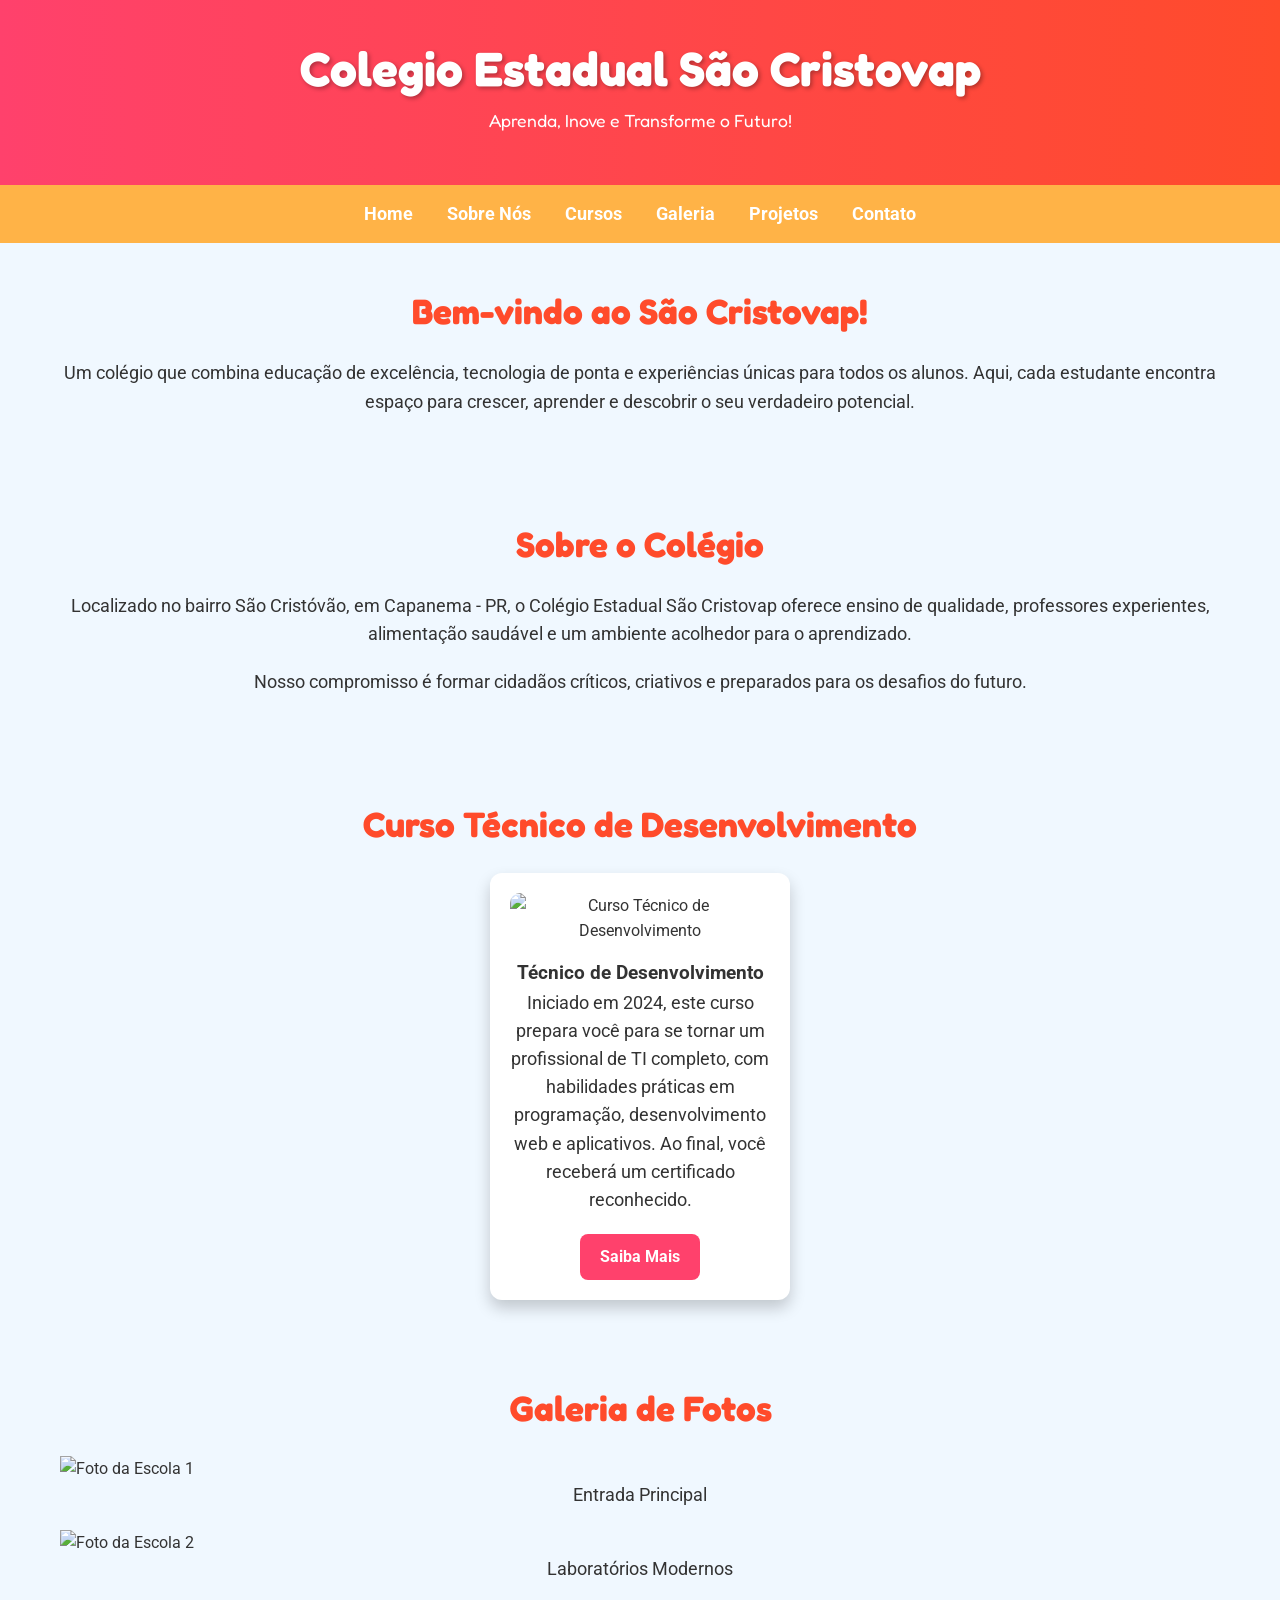
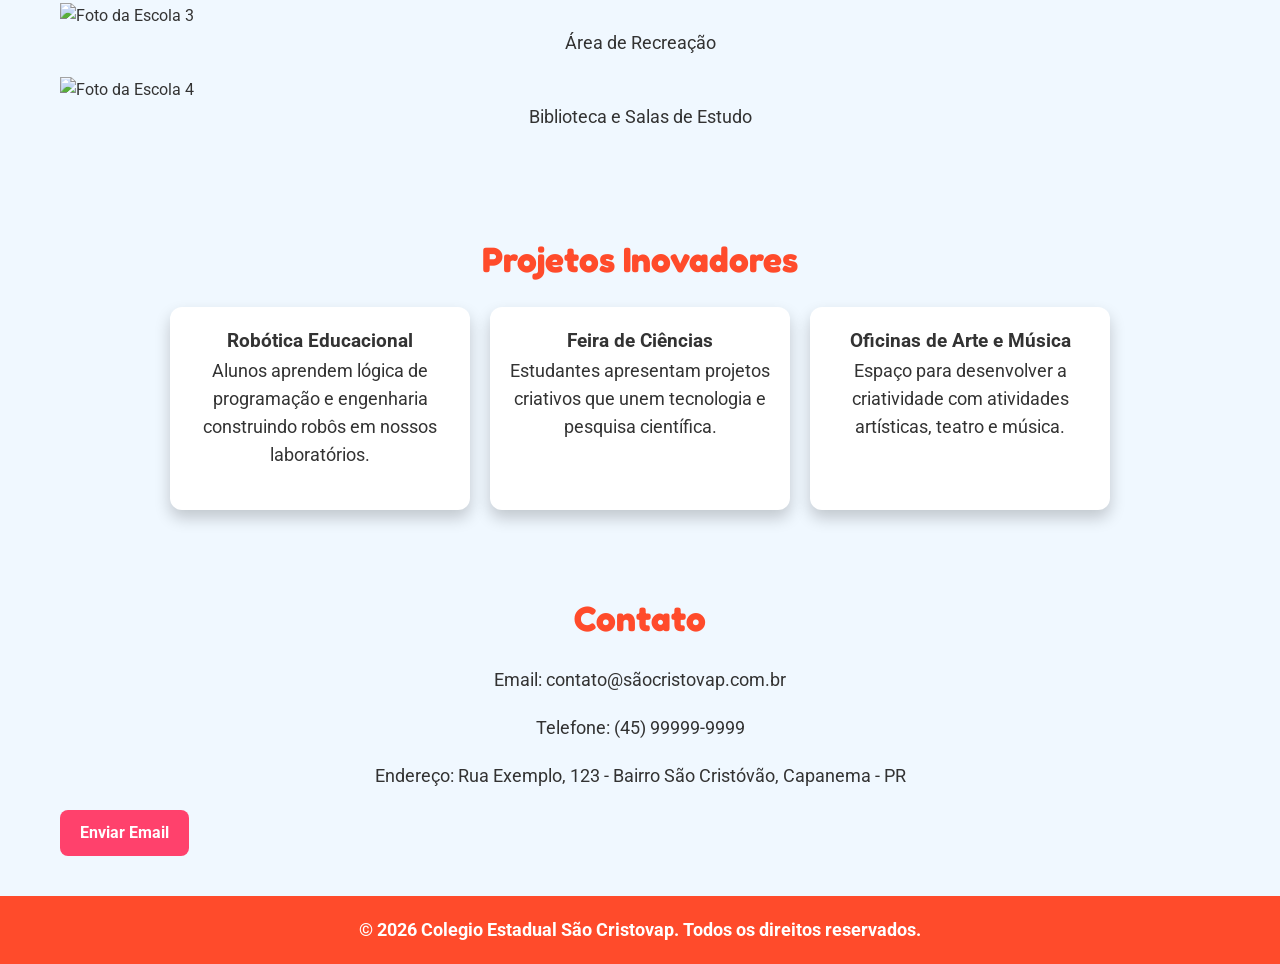
==== index.html @ 355dc410 "Update index.html" ====
<!DOCTYPE html>
<html lang="pt-br">

<head>
  <meta charset="UTF-8">
  <meta name="viewport" content="width=device-width, initial-scale=1.0">
  <title>Colegio Estadual São Cristovap</title>

  <!-- Google Fonts -->
  <link href="https://fonts.googleapis.com/css2?family=Fredoka+One&family=Roboto:wght@400;700&display=swap" rel="stylesheet">

  <!-- CSS externo -->
  <link rel="stylesheet" href="style.css">
</head>

<body>

  <!-- Header -->
  <header>
    <h1>Colegio Estadual São Cristovap</h1>
    <p class="highlight">Aprenda, Inove e Transforme o Futuro!</p>
  </header>

  <!-- Menu de Navegação -->
  <nav>
    <a href="#Home">Home</a>
    <a href="#Sobre">Sobre Nós</a>
    <a href="#Cursos">Cursos</a>
    <a href="#Galeria">Galeria</a>
    <a href="#Projetos">Projetos</a>
    <a href="#Contato">Contato</a>
  </nav>

  <!-- Home -->
  <section id="Home">
    <h2>Bem-vindo ao São Cristovap!</h2>
    <p>Um colégio que combina educação de excelência, tecnologia de ponta e experiências únicas para todos os alunos. Aqui, cada estudante encontra espaço para crescer, aprender e descobrir o seu verdadeiro potencial.</p>
  </section>

  <!-- Sobre Nós -->
  <section id="Sobre">
    <h2>Sobre o Colégio</h2>
    <p>Localizado no bairro São Cristóvão, em Capanema - PR, o Colégio Estadual São Cristovap oferece ensino de qualidade, professores experientes, alimentação saudável e um ambiente acolhedor para o aprendizado.</p>
    <p>Nosso compromisso é formar cidadãos críticos, criativos e preparados para os desafios do futuro.</p>
  </section>

  <!-- Cursos -->
  <section id="Cursos">
    <h2>Curso Técnico de Desenvolvimento</h2>
    <div class="card-container">
      <div class="card">
        <img src="curso_dev.jpg" alt="Curso Técnico de Desenvolvimento">
        <h3>Técnico de Desenvolvimento</h3>
        <p>Iniciado em 2024, este curso prepara você para se tornar um profissional de TI completo, com habilidades práticas em programação, desenvolvimento web e aplicativos. Ao final, você receberá um certificado reconhecido.</p>
        <a href="#Contato" class="btn">Saiba Mais</a>
      </div>
    </div>
  </section>

  <!-- Galeria -->
  <section id="Galeria">
    <h2>Galeria de Fotos</h2>
    <div class="galeria-container">
      <div class="foto-card">
        <img src="sua-imagem1.jpg" alt="Foto da Escola 1">
        <p>Entrada Principal</p>
      </div>
      <div class="foto-card">
        <img src="sua-imagem2.jpg" alt="Foto da Escola 2">
        <p>Laboratórios Modernos</p>
      </div>
      <div class="foto-card">
        <img src="sua-imagem3.jpg" alt="Foto da Escola 3">
        <p>Área de Recreação</p>
      </div>
      <div class="foto-card">
        <img src="sua-imagem4.jpg" alt="Foto da Escola 4">
        <p>Biblioteca e Salas de Estudo</p>
      </div>
    </div>
  </section>

  <!-- Projetos -->
  <section id="Projetos">
    <h2>Projetos Inovadores</h2>
    <div class="card-container">
      <div class="card">
        <h3>Robótica Educacional</h3>
        <p>Alunos aprendem lógica de programação e engenharia construindo robôs em nossos laboratórios.</p>
      </div>
      <div class="card">
        <h3>Feira de Ciências</h3>
        <p>Estudantes apresentam projetos criativos que unem tecnologia e pesquisa científica.</p>
      </div>
      <div class="card">
        <h3>Oficinas de Arte e Música</h3>
        <p>Espaço para desenvolver a criatividade com atividades artísticas, teatro e música.</p>
      </div>
    </div>
  </section>

  <!-- Contato -->
  <section id="Contato">
    <h2>Contato</h2>
    <p>Email: contato@sãocristovap.com.br</p>
    <p>Telefone: (45) 99999-9999</p>
    <p>Endereço: Rua Exemplo, 123 - Bairro São Cristóvão, Capanema - PR</p>
    <a href="mailto:contato@sãocristovap.com.br" class="btn">Enviar Email</a>
  </section>

  <!-- Footer -->
  <footer>
    &copy; 2026 Colegio Estadual São Cristovap. Todos os direitos reservados.
  </footer>

  <!-- JS -->
  <script src="script.js"></script>
</body>

</html>
---- style.css ----
/* Reset básico */
* {
  margin: 0;
  padding: 0;
  box-sizing: border-box;
}

body {
  font-family: 'Roboto', sans-serif;
  background-color: #f0f8ff;
  color: #333;
  line-height: 1.6;
}

/* Header */
header {
  background: linear-gradient(90deg, #ff416c, #ff4b2b);
  color: white;
  padding: 30px 20px;
  text-align: center;
  font-family: 'Fredoka One', cursive;
}

header h1 {
  font-size: 3em;
  text-shadow: 2px 2px 4px rgba(0,0,0,0.3);
}

/* Nav */
nav {
  background-color: #ffb347;
  padding: 15px;
  text-align: center;
}

nav a {
  color: white;
  text-decoration: none;
  font-weight: bold;
  margin: 0 15px;
  font-size: 1.1em;
  transition: all 0.3s ease;
}

nav a:hover {
  color: #ff416c;
  transform: scale(1.1);
}

/* Seções */
section {
  padding: 40px 20px;
  max-width: 1200px;
  margin: auto;
}

h2 {
  font-family: 'Fredoka One', cursive;
  font-size: 2.2em;
  margin-bottom: 20px;
  color: #ff4b2b;
  text-align: center;
}

p {
  font-size: 1.1em;
  margin-bottom: 20px;
  text-align: center;
}

/* Cards de cursos */
.card-container {
  display: flex;
  flex-wrap: wrap;
  justify-content: center;
  gap: 20px;
}

.card {
  background-color: #fff;
  border-radius: 12px;
  box-shadow: 0 8px 16px rgba(0,0,0,0.2);
  width: 300px;
  padding: 20px;
  text-align: center;
  transition: transform 0.3s ease, box-shadow 0.3s ease;
}

.card:hover {
  transform: translateY(-10px);
  box-shadow: 0 12px 24px rgba(0,0,0,0.3);
}

.card img {
  width: 100%;
  border-radius: 10px;
  margin-bottom: 15px;
}

/* Botões */
.btn {
  display: inline-block;
  background: #ff416c;
  color: white;
  padding: 10px 20px;
  border-radius: 8px;
  text-decoration: none;
  font-weight: bold;
  transition: all 0.3s ease;
}

.btn:hover {
  background: #ff4b2b;
  transform: scale(1.1);
}

/* Galeria */
.img-container {
  text-align: center;
  margin-bottom: 30px;
}

.img-container img {
  max-width: 80%;
  border-radius: 15px;
  box-shadow: 0 8px 16px rgba(0,0,0,0.2);
  margin-bottom: 15px;
  transition: transform 0.3s ease;
}

.img-container img:hover {
  transform: scale(1.05);
}

/* Footer */
footer {
  background-color: #ff4b2b;
  color: white;
  text-align: center;
  padding: 20px;
  font-weight: bold;
  font-size: 1.1em;
}

/* Texto destacado com animação */
.highlight {
  animation: highlightAnim 1s infinite alternate;
}

@keyframes highlightAnim {
  0% { color: #ff416c; }
  50% { color: #ffb347; }
  100% { color: #ff416c; }
}
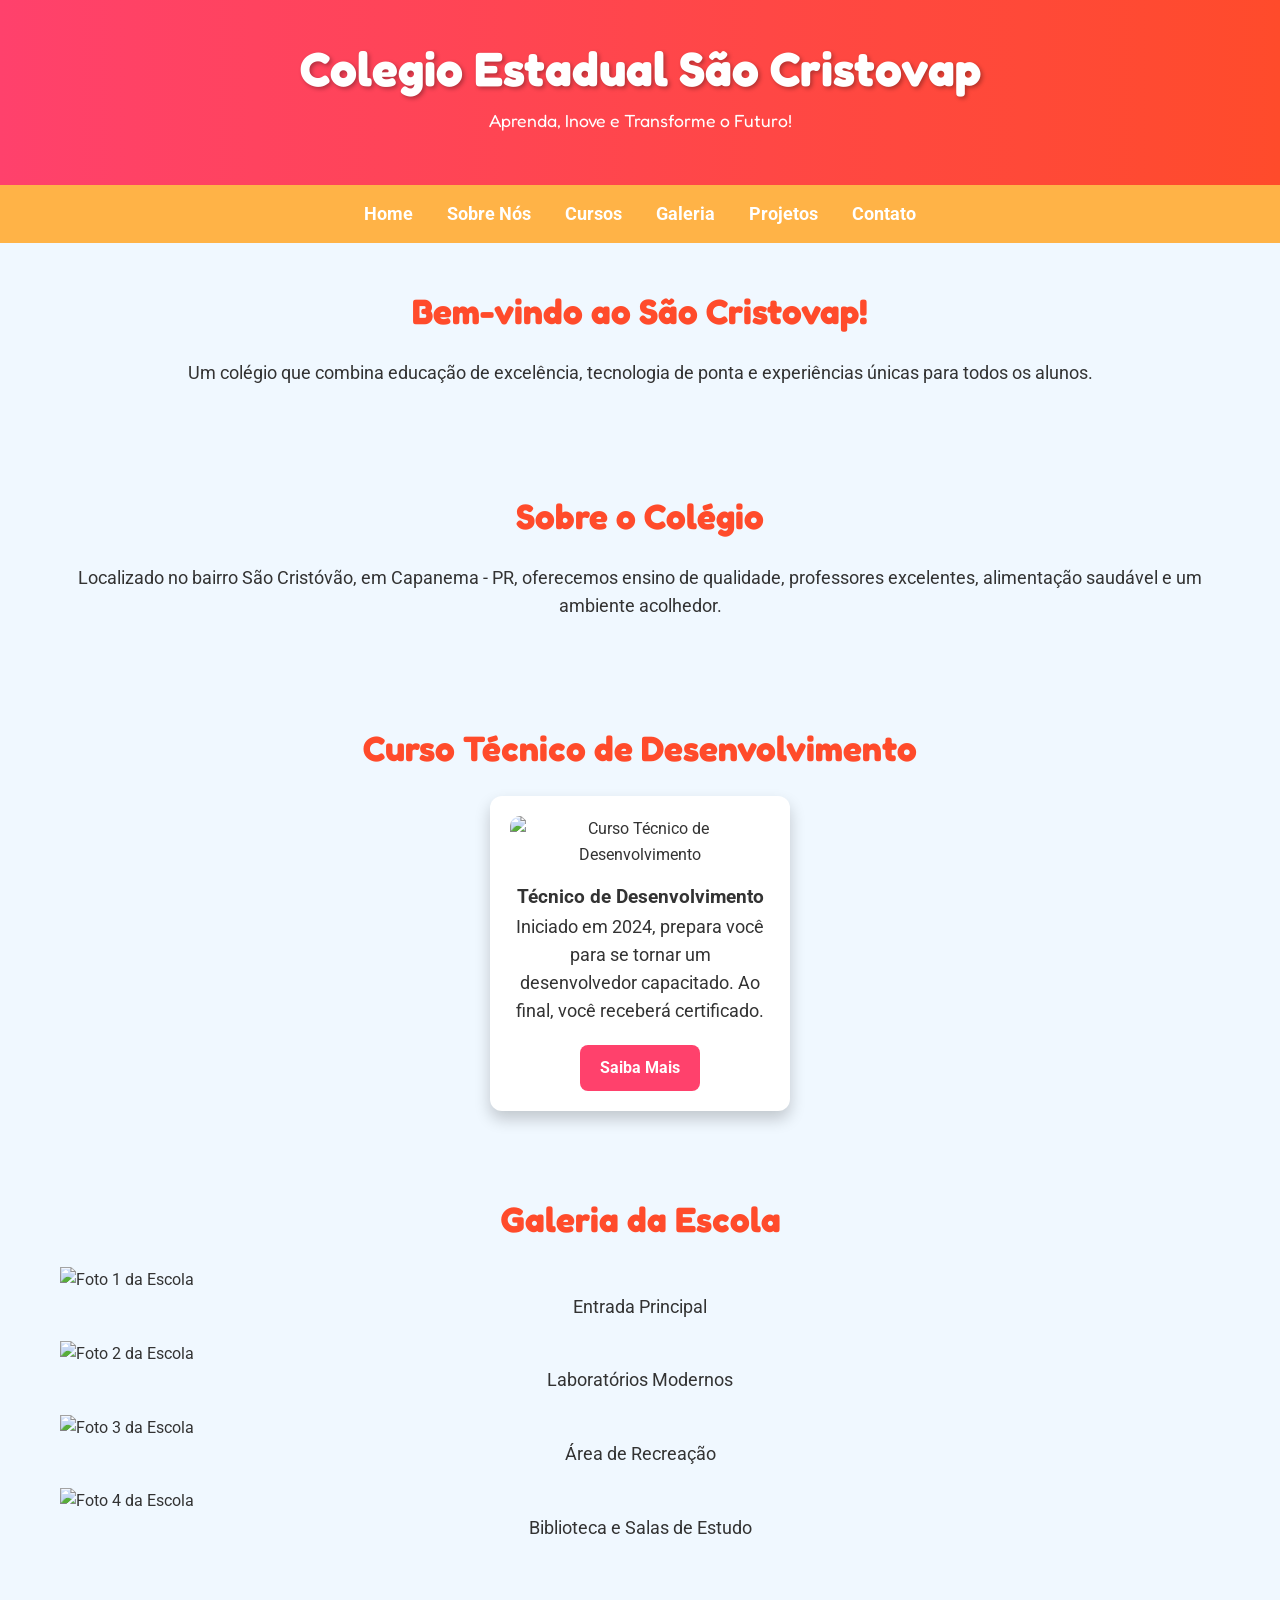
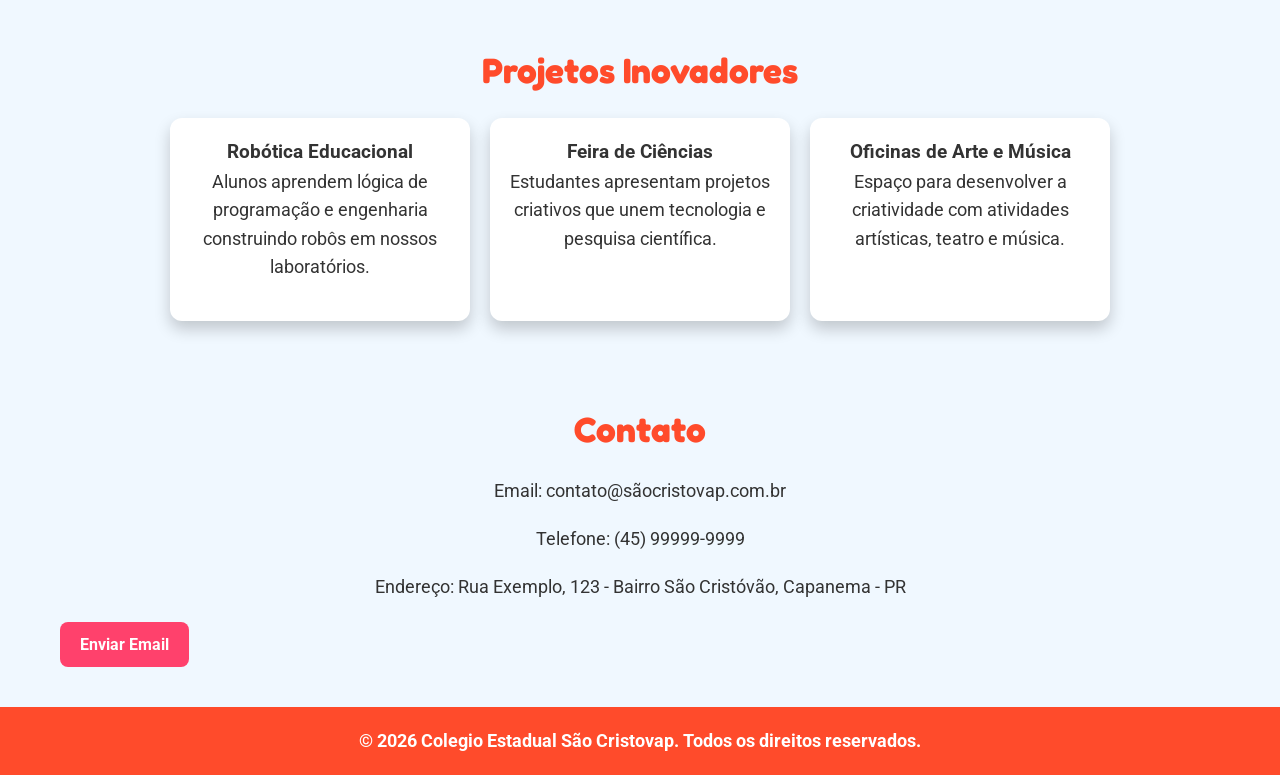
==== commit a859b72c: "Update index.html" ====
--- a/index.html
+++ b/index.html
@@ -21,7 +21,7 @@
     <p class="highlight">Aprenda, Inove e Transforme o Futuro!</p>
   </header>
 
-  <!-- Menu de Navegação -->
+  <!-- Navegação -->
   <nav>
     <a href="#Home">Home</a>
     <a href="#Sobre">Sobre Nós</a>
@@ -34,14 +34,13 @@
   <!-- Home -->
   <section id="Home">
     <h2>Bem-vindo ao São Cristovap!</h2>
-    <p>Um colégio que combina educação de excelência, tecnologia de ponta e experiências únicas para todos os alunos. Aqui, cada estudante encontra espaço para crescer, aprender e descobrir o seu verdadeiro potencial.</p>
+    <p>Um colégio que combina educação de excelência, tecnologia de ponta e experiências únicas para todos os alunos.</p>
   </section>
 
-  <!-- Sobre Nós -->
+  <!-- Sobre -->
   <section id="Sobre">
     <h2>Sobre o Colégio</h2>
-    <p>Localizado no bairro São Cristóvão, em Capanema - PR, o Colégio Estadual São Cristovap oferece ensino de qualidade, professores experientes, alimentação saudável e um ambiente acolhedor para o aprendizado.</p>
-    <p>Nosso compromisso é formar cidadãos críticos, criativos e preparados para os desafios do futuro.</p>
+    <p>Localizado no bairro São Cristóvão, em Capanema - PR, oferecemos ensino de qualidade, professores excelentes, alimentação saudável e um ambiente acolhedor.</p>
   </section>
 
   <!-- Cursos -->
@@ -51,30 +50,30 @@
       <div class="card">
         <img src="curso_dev.jpg" alt="Curso Técnico de Desenvolvimento">
         <h3>Técnico de Desenvolvimento</h3>
-        <p>Iniciado em 2024, este curso prepara você para se tornar um profissional de TI completo, com habilidades práticas em programação, desenvolvimento web e aplicativos. Ao final, você receberá um certificado reconhecido.</p>
+        <p>Iniciado em 2024, prepara você para se tornar um desenvolvedor capacitado. Ao final, você receberá certificado.</p>
         <a href="#Contato" class="btn">Saiba Mais</a>
       </div>
     </div>
   </section>
 
-  <!-- Galeria -->
+  <!-- Galeria com 4 fotos -->
   <section id="Galeria">
-    <h2>Galeria de Fotos</h2>
+    <h2>Galeria da Escola</h2>
     <div class="galeria-container">
       <div class="foto-card">
-        <img src="sua-imagem1.jpg" alt="Foto da Escola 1">
+        <img src="foto1.jpg" alt="Foto 1 da Escola">
         <p>Entrada Principal</p>
       </div>
       <div class="foto-card">
-        <img src="sua-imagem2.jpg" alt="Foto da Escola 2">
+        <img src="foto2.jpg" alt="Foto 2 da Escola">
         <p>Laboratórios Modernos</p>
       </div>
       <div class="foto-card">
-        <img src="sua-imagem3.jpg" alt="Foto da Escola 3">
+        <img src="foto3.jpg" alt="Foto 3 da Escola">
         <p>Área de Recreação</p>
       </div>
       <div class="foto-card">
-        <img src="sua-imagem4.jpg" alt="Foto da Escola 4">
+        <img src="foto4.jpg" alt="Foto 4 da Escola">
         <p>Biblioteca e Salas de Estudo</p>
       </div>
     </div>
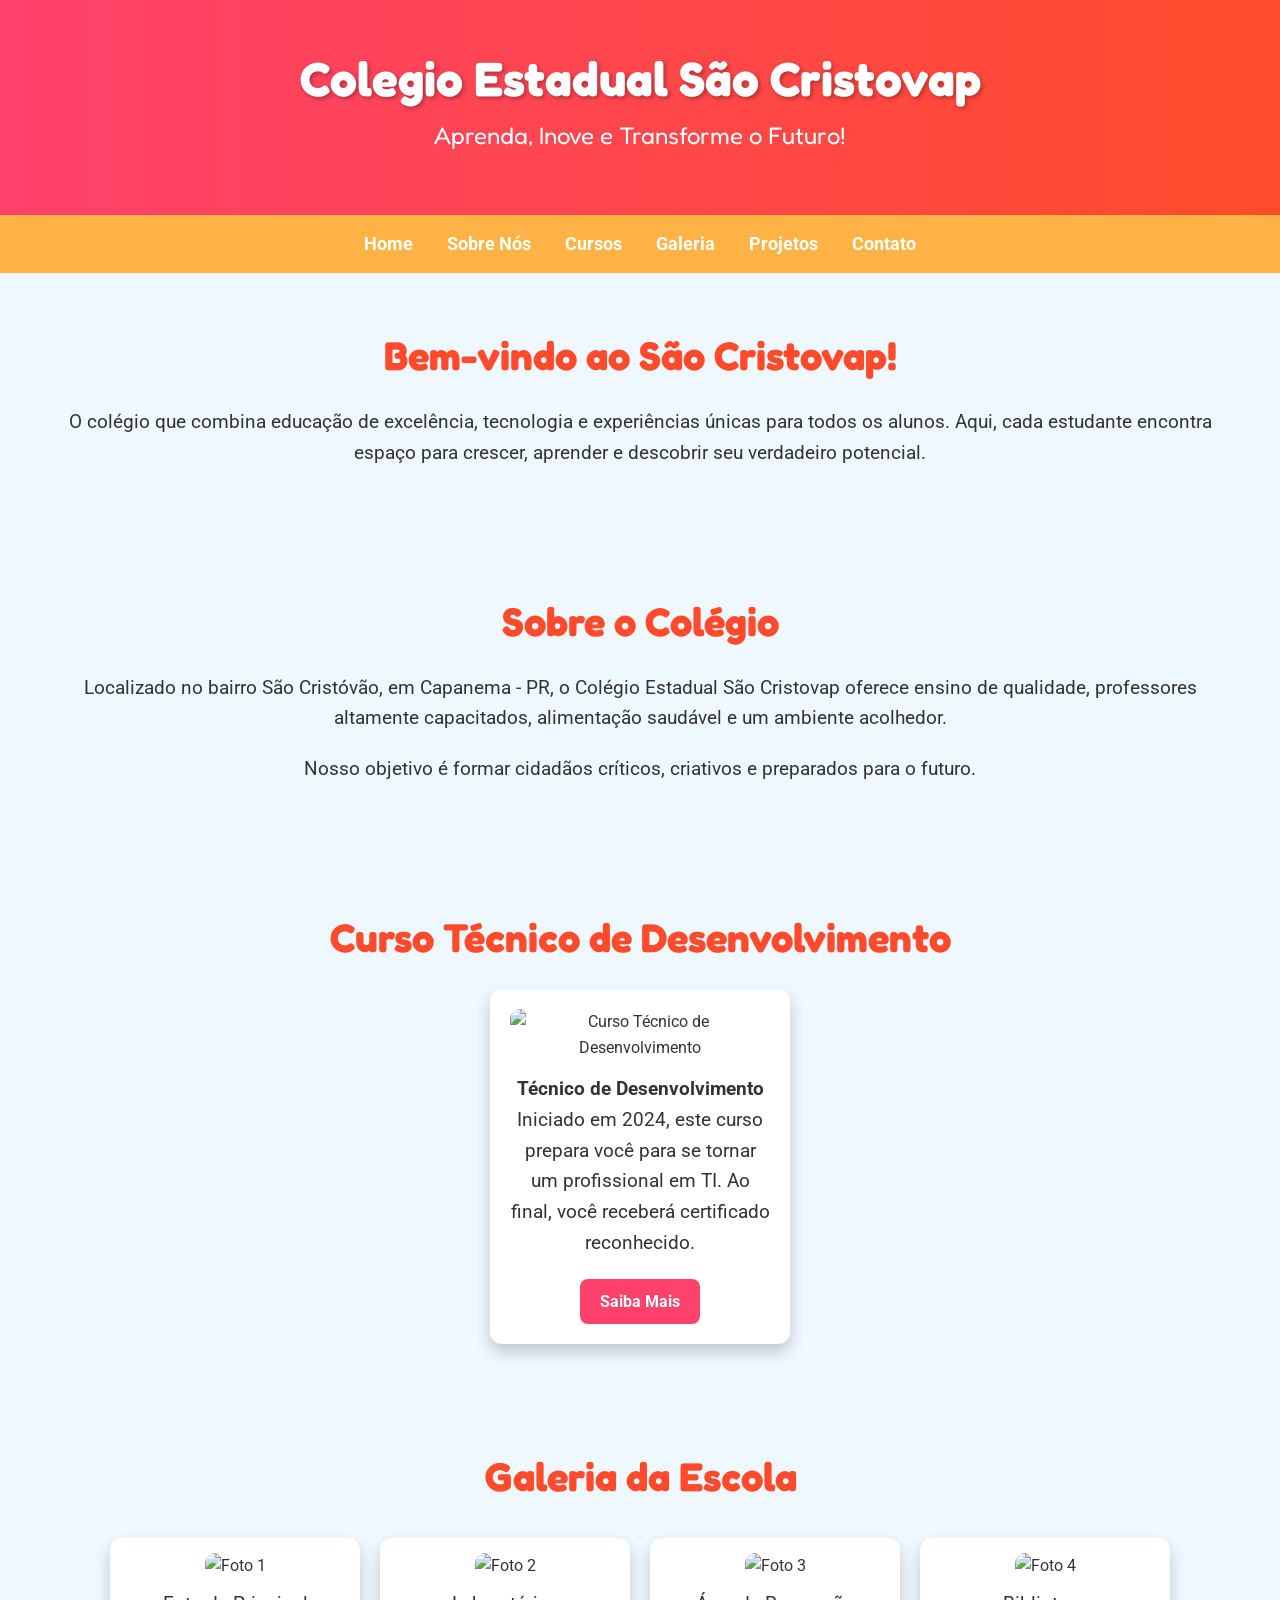
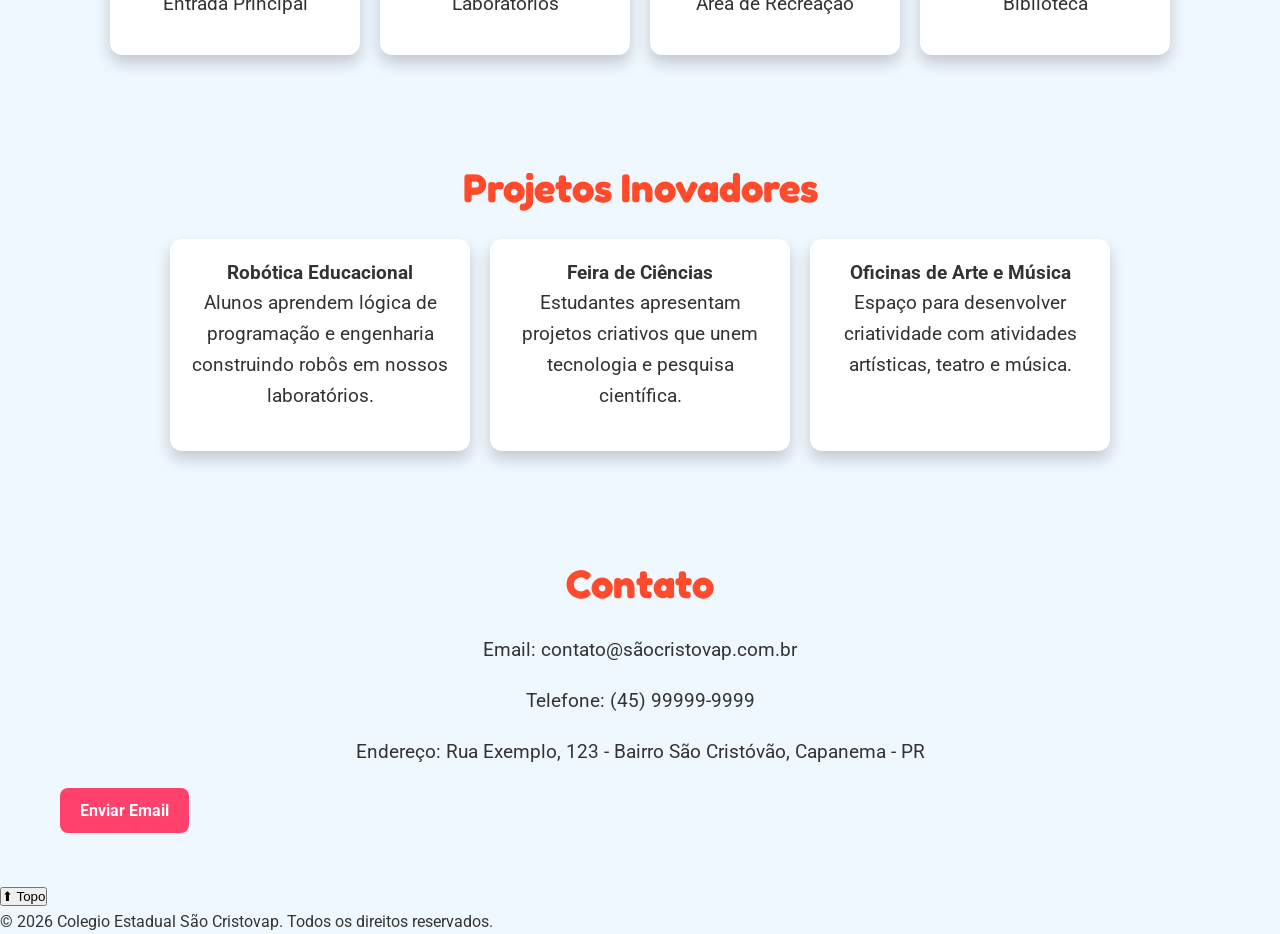
==== commit fc007b9d: "Update index.html" ====
--- a/index.html
+++ b/index.html
@@ -16,13 +16,13 @@
 <body>
 
   <!-- Header -->
-  <header>
+  <header id="header">
     <h1>Colegio Estadual São Cristovap</h1>
     <p class="highlight">Aprenda, Inove e Transforme o Futuro!</p>
   </header>
 
-  <!-- Navegação -->
-  <nav>
+  <!-- Navegação fixa -->
+  <nav id="navbar">
     <a href="#Home">Home</a>
     <a href="#Sobre">Sobre Nós</a>
     <a href="#Cursos">Cursos</a>
@@ -32,55 +32,44 @@
   </nav>
 
   <!-- Home -->
-  <section id="Home">
+  <section id="Home" class="fade-in">
     <h2>Bem-vindo ao São Cristovap!</h2>
-    <p>Um colégio que combina educação de excelência, tecnologia de ponta e experiências únicas para todos os alunos.</p>
+    <p>O colégio que combina educação de excelência, tecnologia e experiências únicas para todos os alunos. Aqui, cada estudante encontra espaço para crescer, aprender e descobrir seu verdadeiro potencial.</p>
   </section>
 
   <!-- Sobre -->
-  <section id="Sobre">
+  <section id="Sobre" class="fade-in">
     <h2>Sobre o Colégio</h2>
-    <p>Localizado no bairro São Cristóvão, em Capanema - PR, oferecemos ensino de qualidade, professores excelentes, alimentação saudável e um ambiente acolhedor.</p>
+    <p>Localizado no bairro São Cristóvão, em Capanema - PR, o Colégio Estadual São Cristovap oferece ensino de qualidade, professores altamente capacitados, alimentação saudável e um ambiente acolhedor.</p>
+    <p>Nosso objetivo é formar cidadãos críticos, criativos e preparados para o futuro.</p>
   </section>
 
   <!-- Cursos -->
-  <section id="Cursos">
+  <section id="Cursos" class="fade-in">
     <h2>Curso Técnico de Desenvolvimento</h2>
     <div class="card-container">
       <div class="card">
         <img src="curso_dev.jpg" alt="Curso Técnico de Desenvolvimento">
         <h3>Técnico de Desenvolvimento</h3>
-        <p>Iniciado em 2024, prepara você para se tornar um desenvolvedor capacitado. Ao final, você receberá certificado.</p>
+        <p>Iniciado em 2024, este curso prepara você para se tornar um profissional em TI. Ao final, você receberá certificado reconhecido.</p>
         <a href="#Contato" class="btn">Saiba Mais</a>
       </div>
     </div>
   </section>
 
-  <!-- Galeria com 4 fotos -->
-  <section id="Galeria">
+  <!-- Galeria de Fotos -->
+  <section id="Galeria" class="fade-in">
     <h2>Galeria da Escola</h2>
     <div class="galeria-container">
-      <div class="foto-card">
-        <img src="foto1.jpg" alt="Foto 1 da Escola">
-        <p>Entrada Principal</p>
-      </div>
-      <div class="foto-card">
-        <img src="foto2.jpg" alt="Foto 2 da Escola">
-        <p>Laboratórios Modernos</p>
-      </div>
-      <div class="foto-card">
-        <img src="foto3.jpg" alt="Foto 3 da Escola">
-        <p>Área de Recreação</p>
-      </div>
-      <div class="foto-card">
-        <img src="foto4.jpg" alt="Foto 4 da Escola">
-        <p>Biblioteca e Salas de Estudo</p>
-      </div>
+      <div class="foto-card"><img src="foto1.jpg" alt="Foto 1"><p>Entrada Principal</p></div>
+      <div class="foto-card"><img src="foto2.jpg" alt="Foto 2"><p>Laboratórios</p></div>
+      <div class="foto-card"><img src="foto3.jpg" alt="Foto 3"><p>Área de Recreação</p></div>
+      <div class="foto-card"><img src="foto4.jpg" alt="Foto 4"><p>Biblioteca</p></div>
     </div>
   </section>
 
   <!-- Projetos -->
-  <section id="Projetos">
+  <section id="Projetos" class="fade-in">
     <h2>Projetos Inovadores</h2>
     <div class="card-container">
       <div class="card">
@@ -93,19 +82,22 @@
       </div>
       <div class="card">
         <h3>Oficinas de Arte e Música</h3>
-        <p>Espaço para desenvolver a criatividade com atividades artísticas, teatro e música.</p>
+        <p>Espaço para desenvolver criatividade com atividades artísticas, teatro e música.</p>
       </div>
     </div>
   </section>
 
   <!-- Contato -->
-  <section id="Contato">
+  <section id="Contato" class="fade-in">
     <h2>Contato</h2>
     <p>Email: contato@sãocristovap.com.br</p>
     <p>Telefone: (45) 99999-9999</p>
     <p>Endereço: Rua Exemplo, 123 - Bairro São Cristóvão, Capanema - PR</p>
     <a href="mailto:contato@sãocristovap.com.br" class="btn">Enviar Email</a>
   </section>
+
+  <!-- Botão voltar ao topo -->
+  <button id="btnTopo">⬆ Topo</button>
 
   <!-- Footer -->
   <footer>
@@ -115,5 +107,4 @@
   <!-- JS -->
   <script src="script.js"></script>
 </body>
-
 </html>
--- a/style.css
+++ b/style.css
@@ -1,4 +1,4 @@
-/* Reset básico */
+/* Reset */
 * {
   margin: 0;
   padding: 0;
@@ -16,7 +16,7 @@
 header {
   background: linear-gradient(90deg, #ff416c, #ff4b2b);
   color: white;
-  padding: 30px 20px;
+  padding: 40px 20px;
   text-align: center;
   font-family: 'Fredoka One', cursive;
 }
@@ -26,7 +26,18 @@
   text-shadow: 2px 2px 4px rgba(0,0,0,0.3);
 }
 
-/* Nav */
+.highlight {
+  font-size: 1.5em;
+  animation: highlightAnim 1s infinite alternate;
+}
+
+@keyframes highlightAnim {
+  0% { color: #ff416c; }
+  50% { color: #ffb347; }
+  100% { color: #ff416c; }
+}
+
+/* Navigation */
 nav {
   background-color: #ffb347;
   padding: 15px;
@@ -47,28 +58,28 @@
   transform: scale(1.1);
 }
 
-/* Seções */
+/* Sections */
 section {
-  padding: 40px 20px;
+  padding: 50px 20px;
   max-width: 1200px;
   margin: auto;
 }
 
 h2 {
   font-family: 'Fredoka One', cursive;
-  font-size: 2.2em;
+  font-size: 2.5em;
   margin-bottom: 20px;
   color: #ff4b2b;
   text-align: center;
 }
 
 p {
-  font-size: 1.1em;
+  font-size: 1.2em;
   margin-bottom: 20px;
   text-align: center;
 }
 
-/* Cards de cursos */
+/* Cards */
 .card-container {
   display: flex;
   flex-wrap: wrap;
@@ -115,40 +126,29 @@
 }
 
 /* Galeria */
-.img-container {
-  text-align: center;
-  margin-bottom: 30px;
+.galeria-container {
+  display: flex;
+  flex-wrap: wrap;
+  justify-content: center;
+  gap: 20px;
+  margin-top: 30px;
 }
 
-.img-container img {
-  max-width: 80%;
-  border-radius: 15px;
+.foto-card {
+  background-color: #fff;
+  border-radius: 12px;
   box-shadow: 0 8px 16px rgba(0,0,0,0.2);
-  margin-bottom: 15px;
+  width: 250px;
+  text-align: center;
+  padding: 15px;
+  transition: transform 0.3s ease, box-shadow 0.3s ease;
+}
+
+.foto-card img {
+  width: 100%;
+  border-radius: 10px;
+  margin-bottom: 10px;
   transition: transform 0.3s ease;
 }
 
-.img-container img:hover {
-  transform: scale(1.05);
-}
-
-/* Footer */
-footer {
-  background-color: #ff4b2b;
-  color: white;
-  text-align: center;
-  padding: 20px;
-  font-weight: bold;
-  font-size: 1.1em;
-}
-
-/* Texto destacado com animação */
-.highlight {
-  animation: highlightAnim 1s infinite alternate;
-}
-
-@keyframes highlightAnim {
-  0% { color: #ff416c; }
-  50% { color: #ffb347; }
-  100% { color: #ff416c; }
-}
+.foto-card
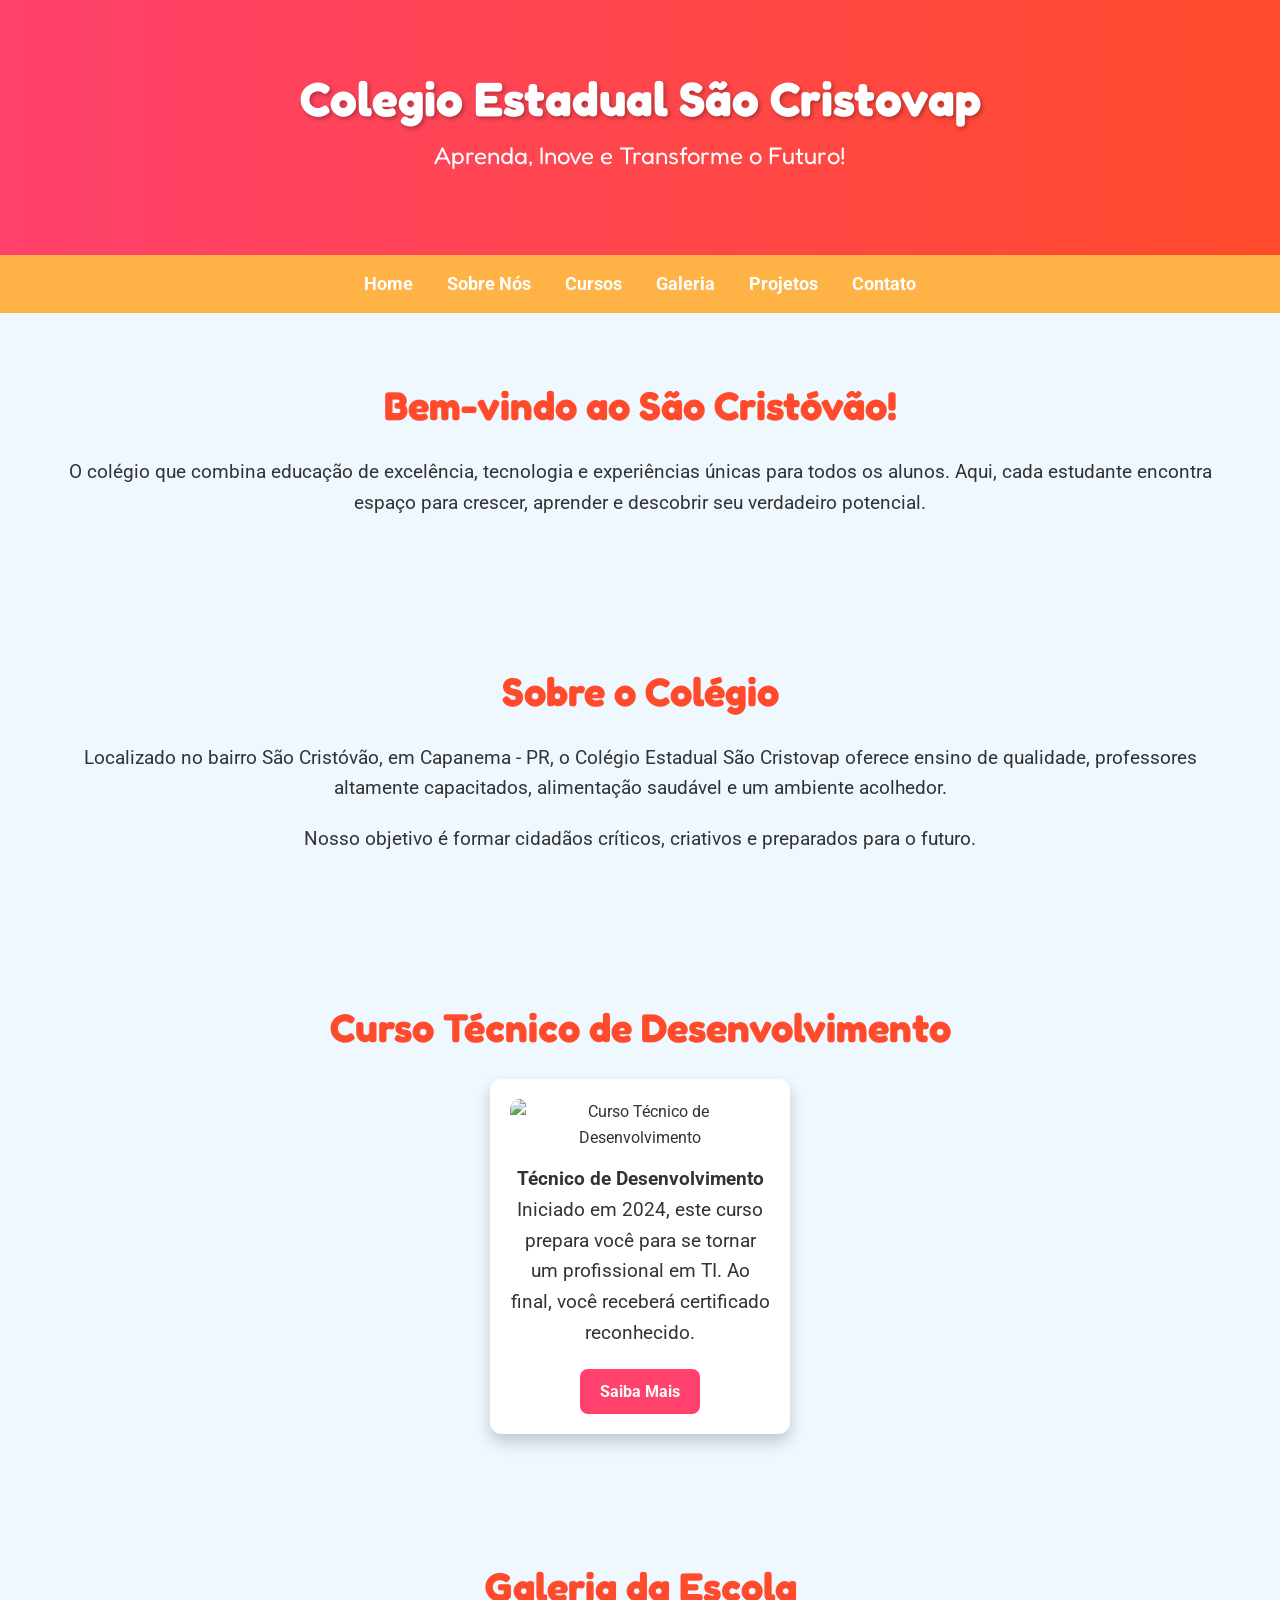
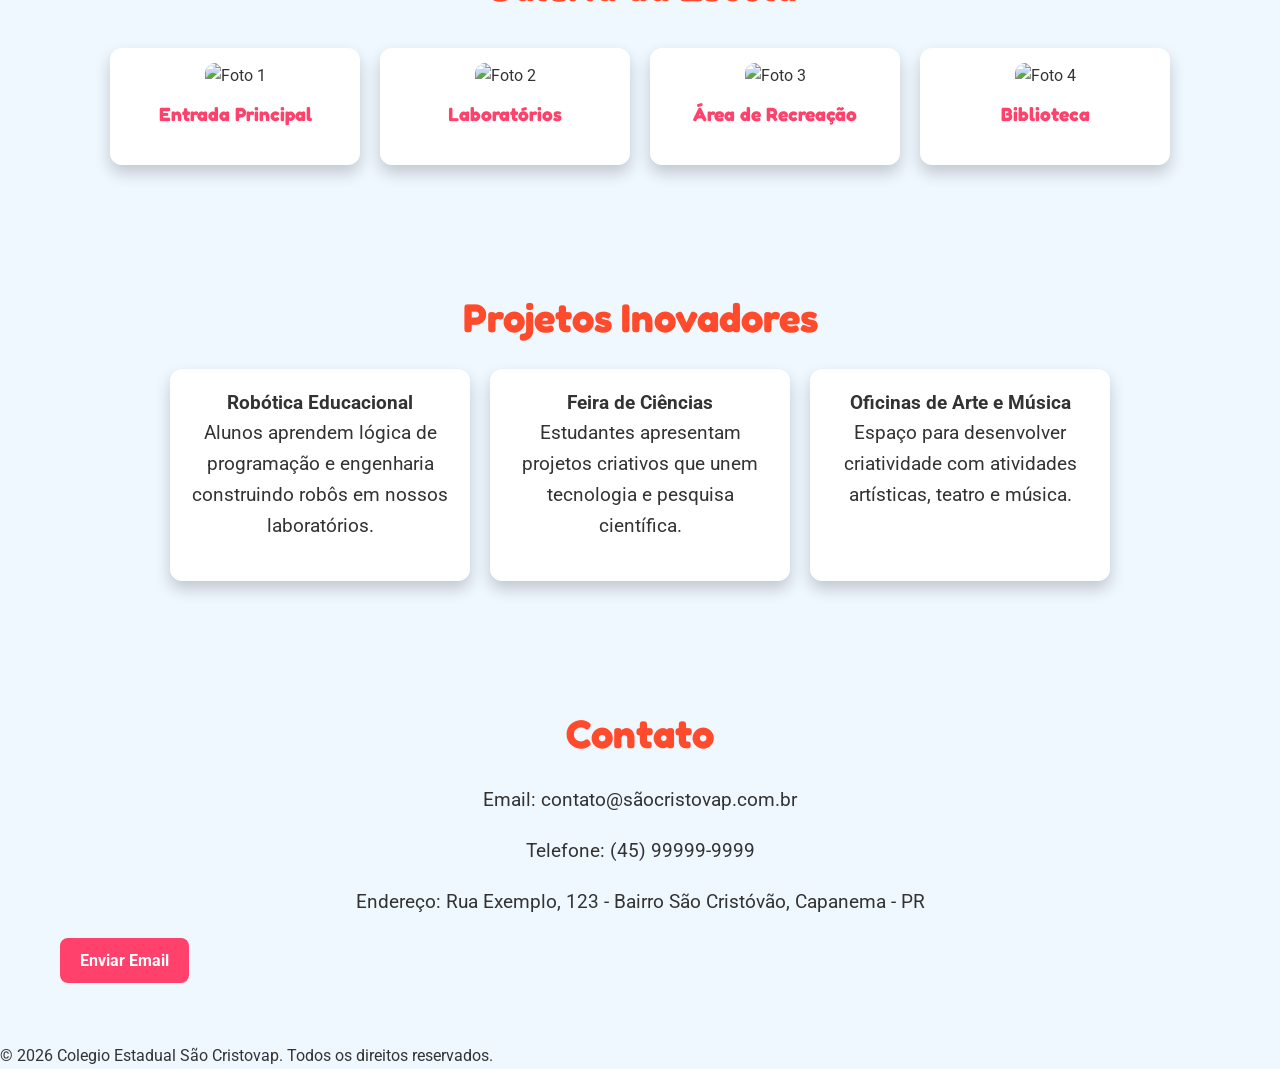
==== commit 710c8fec: "Update index.html" ====
--- a/index.html
+++ b/index.html
@@ -4,7 +4,7 @@
 <head>
   <meta charset="UTF-8">
   <meta name="viewport" content="width=device-width, initial-scale=1.0">
-  <title>Colegio Estadual São Cristovap</title>
+  <title>Colegio Estadual São Cristóvão</title>
 
   <!-- Google Fonts -->
   <link href="https://fonts.googleapis.com/css2?family=Fredoka+One&family=Roboto:wght@400;700&display=swap" rel="stylesheet">
@@ -33,7 +33,7 @@
 
   <!-- Home -->
   <section id="Home" class="fade-in">
-    <h2>Bem-vindo ao São Cristovap!</h2>
+    <h2>Bem-vindo ao São Cristóvão!</h2>
     <p>O colégio que combina educação de excelência, tecnologia e experiências únicas para todos os alunos. Aqui, cada estudante encontra espaço para crescer, aprender e descobrir seu verdadeiro potencial.</p>
   </section>
 
--- a/style.css
+++ b/style.css
@@ -1,154 +1,41 @@
 /* Reset */
-* {
-  margin: 0;
-  padding: 0;
-  box-sizing: border-box;
-}
-
-body {
-  font-family: 'Roboto', sans-serif;
-  background-color: #f0f8ff;
-  color: #333;
-  line-height: 1.6;
-}
+* { margin:0; padding:0; box-sizing:border-box; }
+body { font-family: 'Roboto', sans-serif; background:#f0f8ff; color:#333; line-height:1.6; }
 
 /* Header */
-header {
-  background: linear-gradient(90deg, #ff416c, #ff4b2b);
-  color: white;
-  padding: 40px 20px;
-  text-align: center;
-  font-family: 'Fredoka One', cursive;
-}
+header { background: linear-gradient(90deg,#ff416c,#ff4b2b); color:white; padding:60px 20px; text-align:center; font-family:'Fredoka One',cursive; }
+header h1{ font-size:3em; text-shadow:2px 2px 4px rgba(0,0,0,0.3);}
+.highlight{ font-size:1.5em; animation:highlightAnim 1s infinite alternate; }
+@keyframes highlightAnim{0%{color:#ff416c;}50%{color:#ffb347;}100%{color:#ff416c;}}
 
-header h1 {
-  font-size: 3em;
-  text-shadow: 2px 2px 4px rgba(0,0,0,0.3);
-}
+/* Navbar fixa */
+nav { position:sticky; top:0; background:#ffb347; padding:15px; text-align:center; z-index:100;}
+nav a{ color:white; text-decoration:none; margin:0 15px; font-weight:bold; font-size:1.1em; transition:all 0.3s;}
+nav a:hover{ color:#ff416c; transform:scale(1.1); }
 
-.highlight {
-  font-size: 1.5em;
-  animation: highlightAnim 1s infinite alternate;
-}
+/* Seções */
+section { padding:60px 20px; max-width:1200px; margin:auto; opacity:0; transform:translateY(20px); transition: all 0.8s ease; }
+section.fade-in.visible { opacity:1; transform:translateY(0); }
 
-@keyframes highlightAnim {
-  0% { color: #ff416c; }
-  50% { color: #ffb347; }
-  100% { color: #ff416c; }
-}
-
-/* Navigation */
-nav {
-  background-color: #ffb347;
-  padding: 15px;
-  text-align: center;
-}
-
-nav a {
-  color: white;
-  text-decoration: none;
-  font-weight: bold;
-  margin: 0 15px;
-  font-size: 1.1em;
-  transition: all 0.3s ease;
-}
-
-nav a:hover {
-  color: #ff416c;
-  transform: scale(1.1);
-}
-
-/* Sections */
-section {
-  padding: 50px 20px;
-  max-width: 1200px;
-  margin: auto;
-}
-
-h2 {
-  font-family: 'Fredoka One', cursive;
-  font-size: 2.5em;
-  margin-bottom: 20px;
-  color: #ff4b2b;
-  text-align: center;
-}
-
-p {
-  font-size: 1.2em;
-  margin-bottom: 20px;
-  text-align: center;
-}
+h2{ font-family:'Fredoka One',cursive; font-size:2.5em; margin-bottom:20px; color:#ff4b2b; text-align:center;}
+p{ font-size:1.2em; margin-bottom:20px; text-align:center; }
 
 /* Cards */
-.card-container {
-  display: flex;
-  flex-wrap: wrap;
-  justify-content: center;
-  gap: 20px;
-}
-
-.card {
-  background-color: #fff;
-  border-radius: 12px;
-  box-shadow: 0 8px 16px rgba(0,0,0,0.2);
-  width: 300px;
-  padding: 20px;
-  text-align: center;
-  transition: transform 0.3s ease, box-shadow 0.3s ease;
-}
-
-.card:hover {
-  transform: translateY(-10px);
-  box-shadow: 0 12px 24px rgba(0,0,0,0.3);
-}
-
-.card img {
-  width: 100%;
-  border-radius: 10px;
-  margin-bottom: 15px;
-}
+.card-container{ display:flex; flex-wrap:wrap; justify-content:center; gap:20px; }
+.card{ background:#fff; border-radius:12px; box-shadow:0 8px 16px rgba(0,0,0,0.2); width:300px; padding:20px; text-align:center; transition:all 0.3s;}
+.card:hover{ transform:translateY(-10px); box-shadow:0 12px 24px rgba(0,0,0,0.3);}
+.card img{ width:100%; border-radius:10px; margin-bottom:15px; }
 
 /* Botões */
-.btn {
-  display: inline-block;
-  background: #ff416c;
-  color: white;
-  padding: 10px 20px;
-  border-radius: 8px;
-  text-decoration: none;
-  font-weight: bold;
-  transition: all 0.3s ease;
-}
-
-.btn:hover {
-  background: #ff4b2b;
-  transform: scale(1.1);
-}
+.btn{ display:inline-block; background:#ff416c; color:white; padding:10px 20px; border-radius:8px; text-decoration:none; font-weight:bold; transition:all 0.3s;}
+.btn:hover{ background:#ff4b2b; transform:scale(1.1); }
 
 /* Galeria */
-.galeria-container {
-  display: flex;
-  flex-wrap: wrap;
-  justify-content: center;
-  gap: 20px;
-  margin-top: 30px;
-}
+.galeria-container{ display:flex; flex-wrap:wrap; justify-content:center; gap:20px; margin-top:30px;}
+.foto-card{ background:#fff; border-radius:12px; box-shadow:0 8px 16px rgba(0,0,0,0.2); width:250px; text-align:center; padding:15px; transition:all 0.3s;}
+.foto-card img{ width:100%; border-radius:10px; margin-bottom:10px; transition:transform 0.3s;}
+.foto-card img:hover{ transform:scale(1.05);}
+.foto-card p{ font-weight:bold; color:#ff416c; font-family:'Fredoka One',cursive; }
 
-.foto-card {
-  background-color: #fff;
-  border-radius: 12px;
-  box-shadow: 0 8px 16px rgba(0,0,0,0.2);
-  width: 250px;
-  text-align: center;
-  padding: 15px;
-  transition: transform 0.3s ease, box-shadow 0.3s ease;
-}
-
-.foto-card img {
-  width: 100%;
-  border-radius: 10px;
-  margin-bottom: 10px;
-  transition: transform 0.3s ease;
-}
-
-.foto-card
+/* Botão topo */
+#btnTopo{ position:fixed; bottom:20px; right:20px; padding:10px 15px; background
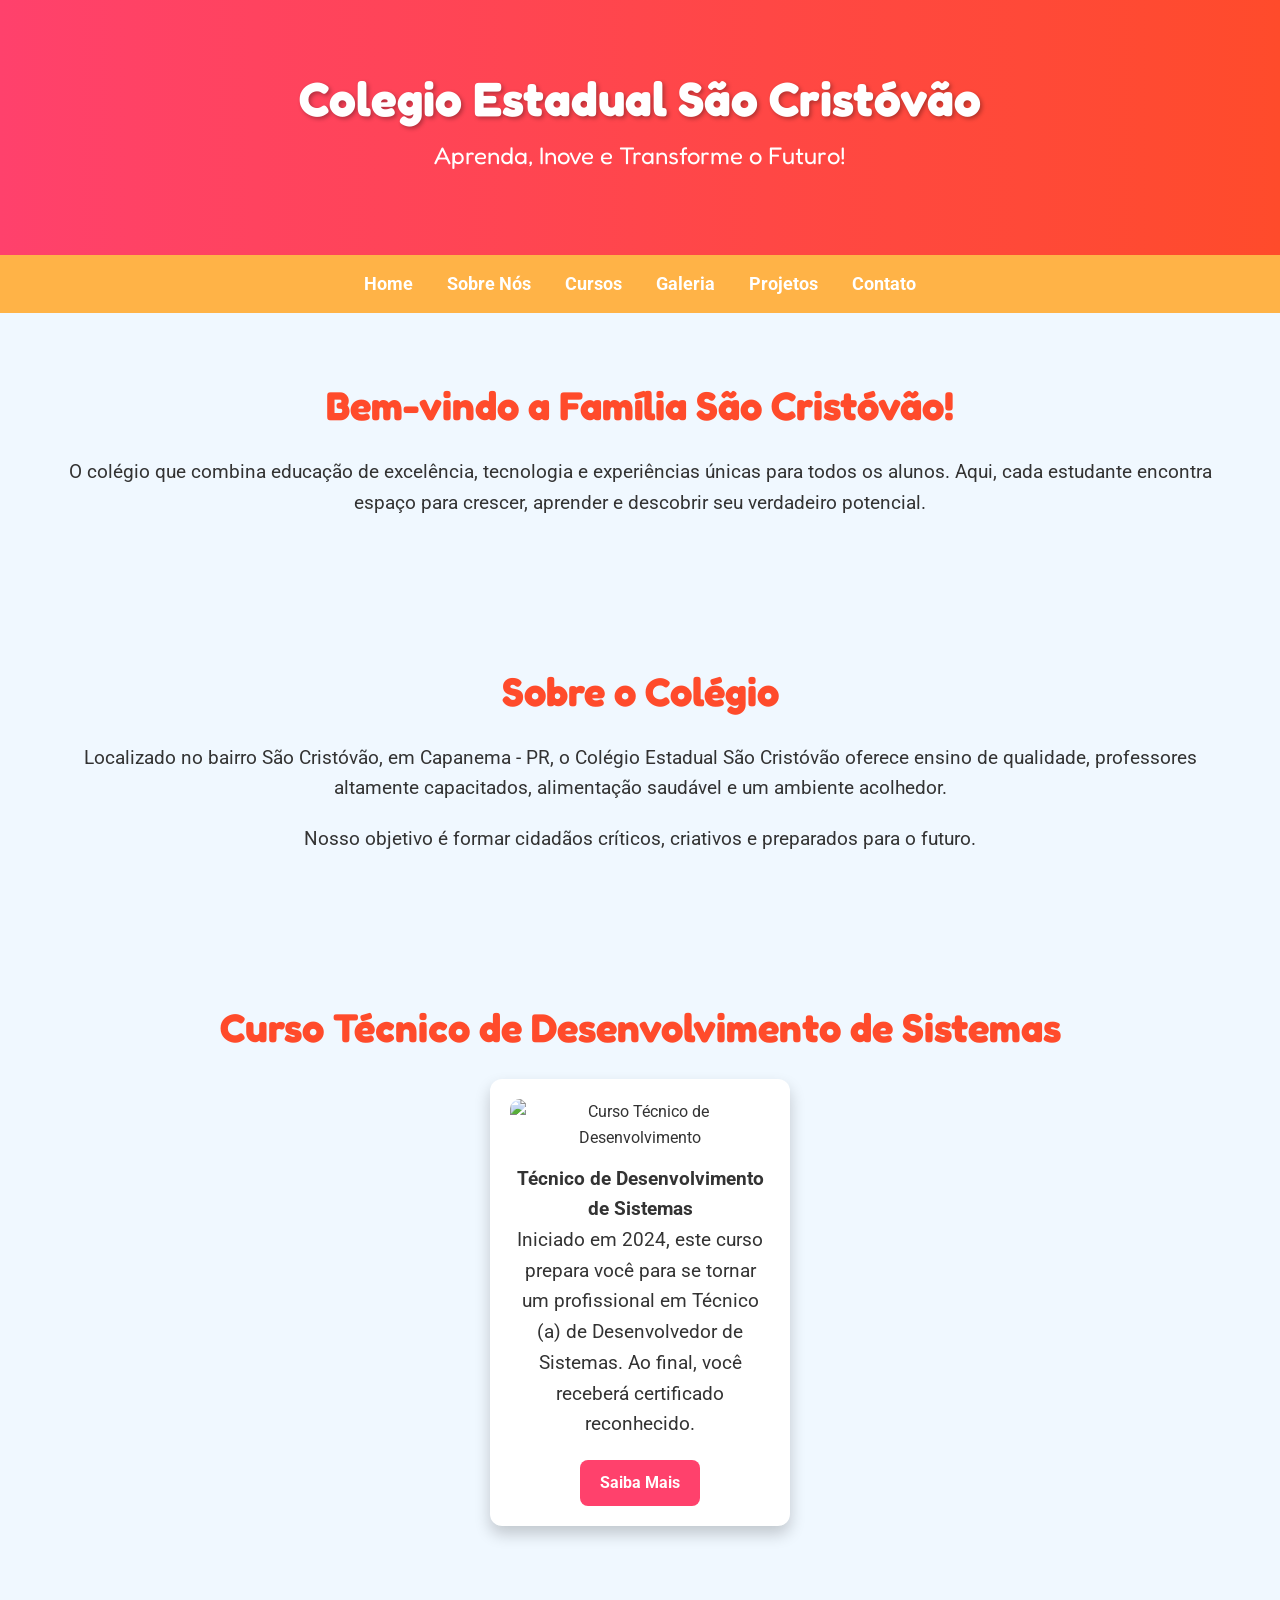
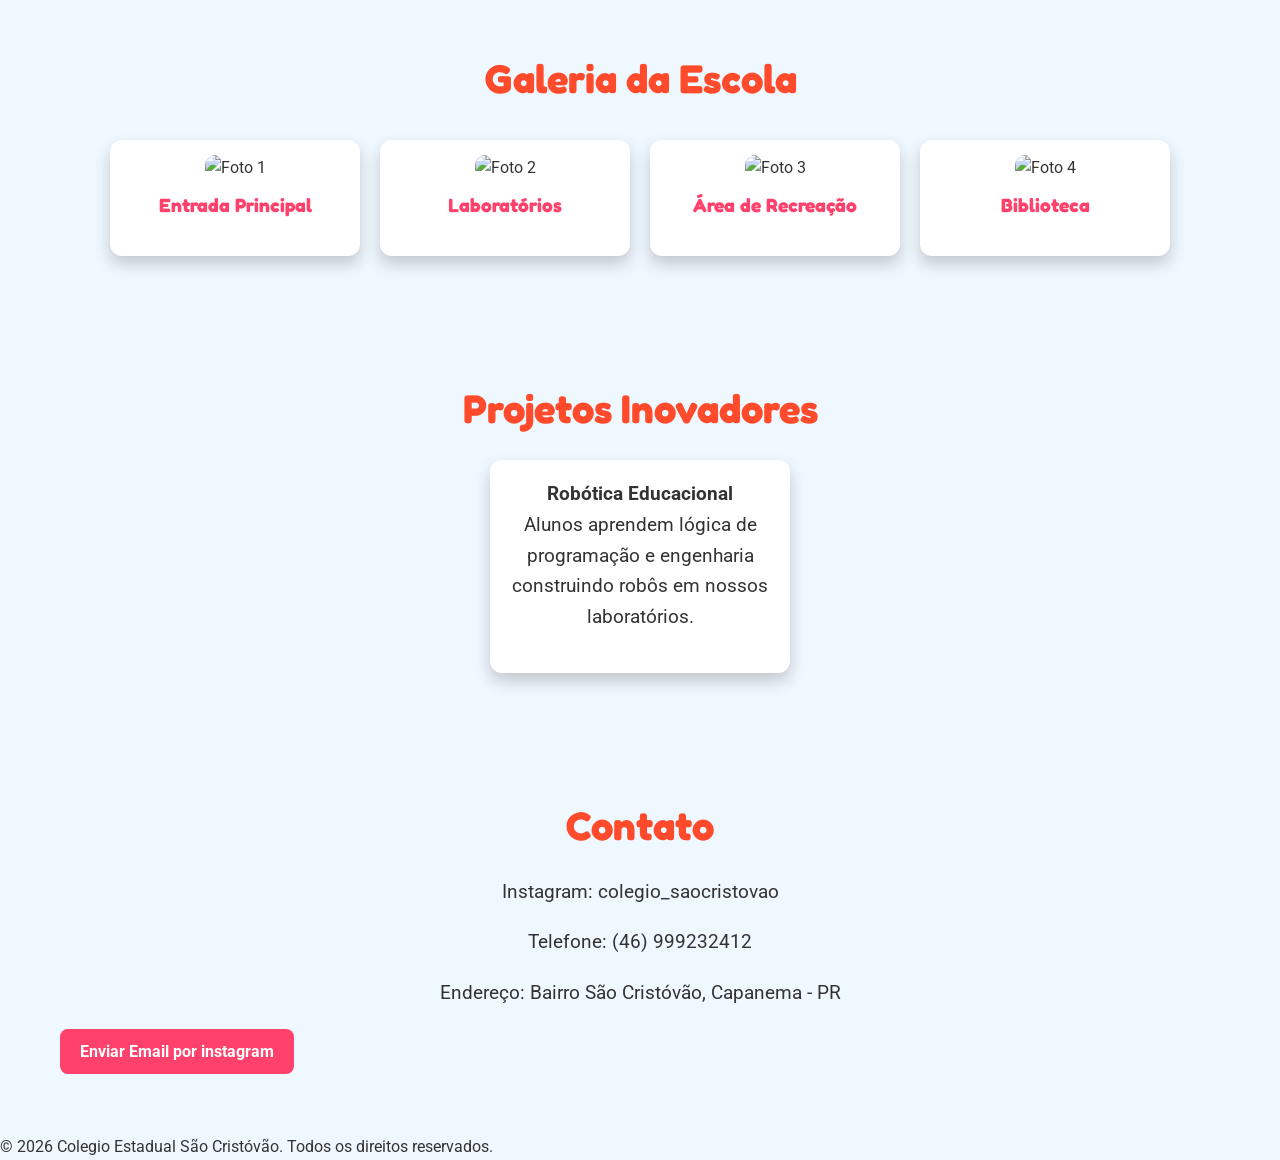
==== commit 8f5aec3b: "Update index.html" ====
--- a/index.html
+++ b/index.html
@@ -17,7 +17,7 @@
 
   <!-- Header -->
   <header id="header">
-    <h1>Colegio Estadual São Cristovap</h1>
+    <h1>Colegio Estadual São Cristóvão</h1>
     <p class="highlight">Aprenda, Inove e Transforme o Futuro!</p>
   </header>
 
@@ -33,25 +33,25 @@
 
   <!-- Home -->
   <section id="Home" class="fade-in">
-    <h2>Bem-vindo ao São Cristóvão!</h2>
+    <h2>Bem-vindo a Família São Cristóvão!</h2>
     <p>O colégio que combina educação de excelência, tecnologia e experiências únicas para todos os alunos. Aqui, cada estudante encontra espaço para crescer, aprender e descobrir seu verdadeiro potencial.</p>
   </section>
 
   <!-- Sobre -->
   <section id="Sobre" class="fade-in">
     <h2>Sobre o Colégio</h2>
-    <p>Localizado no bairro São Cristóvão, em Capanema - PR, o Colégio Estadual São Cristovap oferece ensino de qualidade, professores altamente capacitados, alimentação saudável e um ambiente acolhedor.</p>
+    <p>Localizado no bairro São Cristóvão, em Capanema - PR, o Colégio Estadual São Cristóvão oferece ensino de qualidade, professores altamente capacitados, alimentação saudável e um ambiente acolhedor.</p>
     <p>Nosso objetivo é formar cidadãos críticos, criativos e preparados para o futuro.</p>
   </section>
 
   <!-- Cursos -->
   <section id="Cursos" class="fade-in">
-    <h2>Curso Técnico de Desenvolvimento</h2>
+    <h2>Curso Técnico de Desenvolvimento de Sistemas</h2>
     <div class="card-container">
       <div class="card">
         <img src="curso_dev.jpg" alt="Curso Técnico de Desenvolvimento">
-        <h3>Técnico de Desenvolvimento</h3>
-        <p>Iniciado em 2024, este curso prepara você para se tornar um profissional em TI. Ao final, você receberá certificado reconhecido.</p>
+        <h3>Técnico de Desenvolvimento de Sistemas</h3>
+        <p>Iniciado em 2024, este curso prepara você para se tornar um profissional em Técnico (a) de Desenvolvedor de Sistemas. Ao final, você receberá certificado reconhecido.</p>
         <a href="#Contato" class="btn">Saiba Mais</a>
       </div>
     </div>
@@ -76,24 +76,16 @@
         <h3>Robótica Educacional</h3>
         <p>Alunos aprendem lógica de programação e engenharia construindo robôs em nossos laboratórios.</p>
       </div>
-      <div class="card">
-        <h3>Feira de Ciências</h3>
-        <p>Estudantes apresentam projetos criativos que unem tecnologia e pesquisa científica.</p>
-      </div>
-      <div class="card">
-        <h3>Oficinas de Arte e Música</h3>
-        <p>Espaço para desenvolver criatividade com atividades artísticas, teatro e música.</p>
-      </div>
     </div>
   </section>
 
   <!-- Contato -->
   <section id="Contato" class="fade-in">
     <h2>Contato</h2>
-    <p>Email: contato@sãocristovap.com.br</p>
-    <p>Telefone: (45) 99999-9999</p>
-    <p>Endereço: Rua Exemplo, 123 - Bairro São Cristóvão, Capanema - PR</p>
-    <a href="mailto:contato@sãocristovap.com.br" class="btn">Enviar Email</a>
+    <p>Instagram: colegio_saocristovao</p>
+    <p>Telefone: (46) 999232412</p>
+    <p>Endereço: Bairro São Cristóvão, Capanema - PR</p>
+    <a href="colegio_saocristovao" class="btn">Enviar Email por instagram</a>
   </section>
 
   <!-- Botão voltar ao topo -->
@@ -101,7 +93,7 @@
 
   <!-- Footer -->
   <footer>
-    &copy; 2026 Colegio Estadual São Cristovap. Todos os direitos reservados.
+    &copy; 2026 Colegio Estadual São Cristóvão. Todos os direitos reservados.
   </footer>
 
   <!-- JS -->
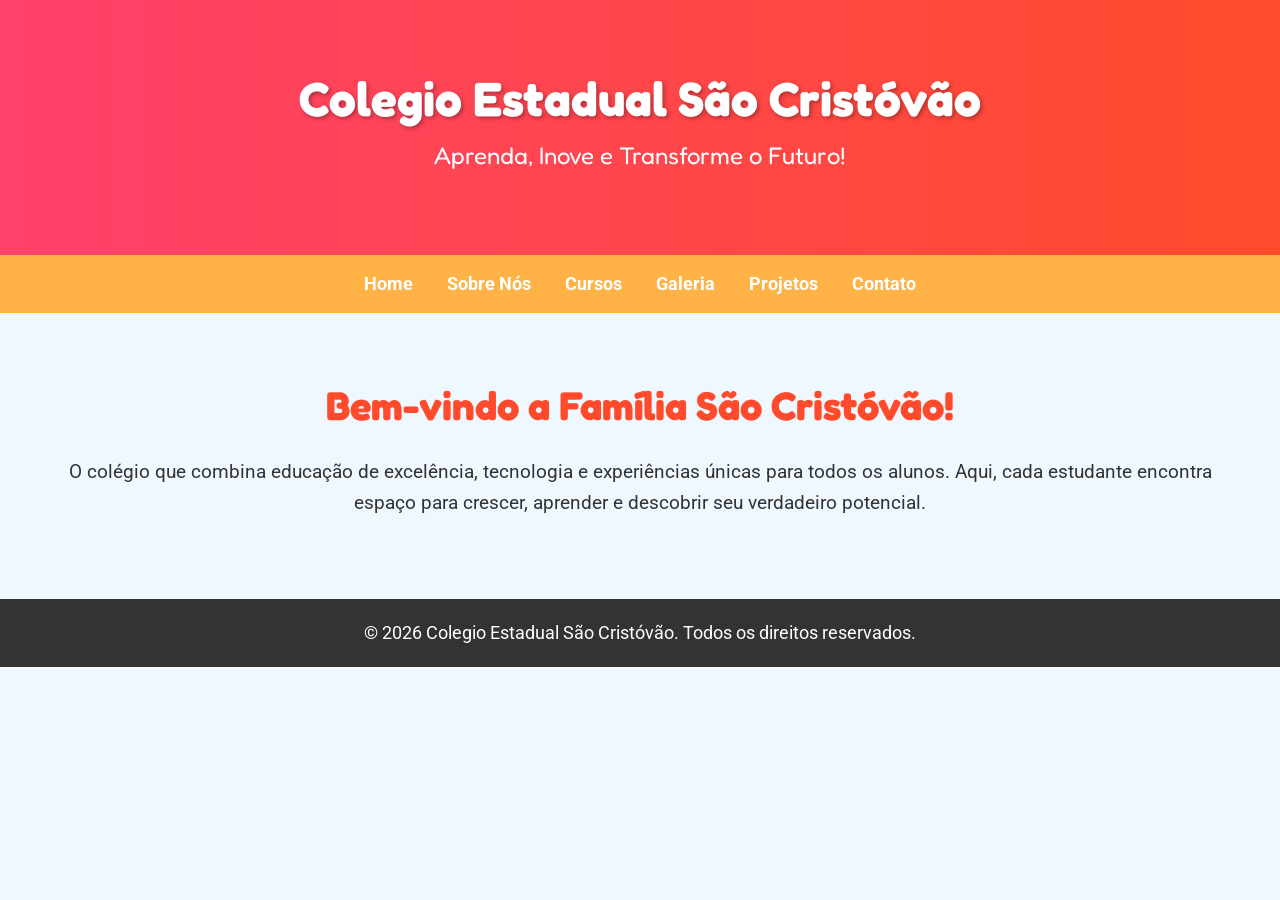
==== commit 2f806708: "Update index.html" ====
--- a/index.html
+++ b/index.html
@@ -1,6 +1,5 @@
 <!DOCTYPE html>
 <html lang="pt-br">
-
 <head>
   <meta charset="UTF-8">
   <meta name="viewport" content="width=device-width, initial-scale=1.0">
@@ -23,12 +22,12 @@
 
   <!-- Navegação fixa -->
   <nav id="navbar">
-    <a href="#Home">Home</a>
-    <a href="#Sobre">Sobre Nós</a>
-    <a href="#Cursos">Cursos</a>
-    <a href="#Galeria">Galeria</a>
-    <a href="#Projetos">Projetos</a>
-    <a href="#Contato">Contato</a>
+    <a href="index.html#Home">Home</a> <!-- Link para a página inicial -->
+    <a href="sobre.html">Sobre Nós</a> <!-- Link para a página sobre -->
+    <a href="cursos.html">Cursos</a> <!-- Link para a página de cursos -->
+    <a href="galeria.html">Galeria</a> <!-- Link para a página de galeria -->
+    <a href="projetos.html">Projetos</a> <!-- Link para a página de projetos -->
+    <a href="contato.html">Contato</a> <!-- Link para a página de contato -->
   </nav>
 
   <!-- Home -->
@@ -36,60 +35,6 @@
     <h2>Bem-vindo a Família São Cristóvão!</h2>
     <p>O colégio que combina educação de excelência, tecnologia e experiências únicas para todos os alunos. Aqui, cada estudante encontra espaço para crescer, aprender e descobrir seu verdadeiro potencial.</p>
   </section>
-
-  <!-- Sobre -->
-  <section id="Sobre" class="fade-in">
-    <h2>Sobre o Colégio</h2>
-    <p>Localizado no bairro São Cristóvão, em Capanema - PR, o Colégio Estadual São Cristóvão oferece ensino de qualidade, professores altamente capacitados, alimentação saudável e um ambiente acolhedor.</p>
-    <p>Nosso objetivo é formar cidadãos críticos, criativos e preparados para o futuro.</p>
-  </section>
-
-  <!-- Cursos -->
-  <section id="Cursos" class="fade-in">
-    <h2>Curso Técnico de Desenvolvimento de Sistemas</h2>
-    <div class="card-container">
-      <div class="card">
-        <img src="curso_dev.jpg" alt="Curso Técnico de Desenvolvimento">
-        <h3>Técnico de Desenvolvimento de Sistemas</h3>
-        <p>Iniciado em 2024, este curso prepara você para se tornar um profissional em Técnico (a) de Desenvolvedor de Sistemas. Ao final, você receberá certificado reconhecido.</p>
-        <a href="#Contato" class="btn">Saiba Mais</a>
-      </div>
-    </div>
-  </section>
-
-  <!-- Galeria de Fotos -->
-  <section id="Galeria" class="fade-in">
-    <h2>Galeria da Escola</h2>
-    <div class="galeria-container">
-      <div class="foto-card"><img src="foto1.jpg" alt="Foto 1"><p>Entrada Principal</p></div>
-      <div class="foto-card"><img src="foto2.jpg" alt="Foto 2"><p>Laboratórios</p></div>
-      <div class="foto-card"><img src="foto3.jpg" alt="Foto 3"><p>Área de Recreação</p></div>
-      <div class="foto-card"><img src="foto4.jpg" alt="Foto 4"><p>Biblioteca</p></div>
-    </div>
-  </section>
-
-  <!-- Projetos -->
-  <section id="Projetos" class="fade-in">
-    <h2>Projetos Inovadores</h2>
-    <div class="card-container">
-      <div class="card">
-        <h3>Robótica Educacional</h3>
-        <p>Alunos aprendem lógica de programação e engenharia construindo robôs em nossos laboratórios.</p>
-      </div>
-    </div>
-  </section>
-
-  <!-- Contato -->
-  <section id="Contato" class="fade-in">
-    <h2>Contato</h2>
-    <p>Instagram: colegio_saocristovao</p>
-    <p>Telefone: (46) 999232412</p>
-    <p>Endereço: Bairro São Cristóvão, Capanema - PR</p>
-    <a href="colegio_saocristovao" class="btn">Enviar Email por instagram</a>
-  </section>
-
-  <!-- Botão voltar ao topo -->
-  <button id="btnTopo">⬆ Topo</button>
 
   <!-- Footer -->
   <footer>
--- a/style.css
+++ b/style.css
@@ -1,41 +1,221 @@
-/* Reset */
-* { margin:0; padding:0; box-sizing:border-box; }
-body { font-family: 'Roboto', sans-serif; background:#f0f8ff; color:#333; line-height:1.6; }
+/* Reset de estilo global */
+* {
+  margin: 0;
+  padding: 0;
+  box-sizing: border-box;
+}
+
+body {
+  font-family: 'Roboto', sans-serif;
+  background: #f0f8ff;
+  color: #333;
+  line-height: 1.6;
+  transition: background 0.3s ease; /* Suaviza a transição de fundo caso altere */
+}
+
+/* Variáveis para cores */
+:root {
+  --cor-principal: #ff416c;
+  --cor-secundaria: #ff4b2b;
+  --cor-destaque: #ffb347;
+  --cor-fundo: #f0f8ff;
+  --cor-texto: #333;
+  --cor-branco: #fff;
+}
 
 /* Header */
-header { background: linear-gradient(90deg,#ff416c,#ff4b2b); color:white; padding:60px 20px; text-align:center; font-family:'Fredoka One',cursive; }
-header h1{ font-size:3em; text-shadow:2px 2px 4px rgba(0,0,0,0.3);}
-.highlight{ font-size:1.5em; animation:highlightAnim 1s infinite alternate; }
-@keyframes highlightAnim{0%{color:#ff416c;}50%{color:#ffb347;}100%{color:#ff416c;}}
-
-/* Navbar fixa */
-nav { position:sticky; top:0; background:#ffb347; padding:15px; text-align:center; z-index:100;}
-nav a{ color:white; text-decoration:none; margin:0 15px; font-weight:bold; font-size:1.1em; transition:all 0.3s;}
-nav a:hover{ color:#ff416c; transform:scale(1.1); }
+header {
+  background: linear-gradient(90deg, var(--cor-principal), var(--cor-secundaria));
+  color: var(--cor-branco);
+  padding: 60px 20px;
+  text-align: center;
+  font-family: 'Fredoka One', cursive;
+}
+
+header h1 {
+  font-size: 3em;
+  text-shadow: 2px 2px 4px rgba(0, 0, 0, 0.3);
+}
+
+.highlight {
+  font-size: 1.5em;
+  animation: highlightAnim 1s infinite alternate;
+}
+
+@keyframes highlightAnim {
+  0% {
+    color: var(--cor-principal);
+  }
+  50% {
+    color: var(--cor-destaque);
+  }
+  100% {
+    color: var(--cor-principal);
+  }
+}
+
+/* Navbar Fixa */
+nav {
+  position: sticky;
+  top: 0;
+  background: var(--cor-destaque);
+  padding: 15px;
+  text-align: center;
+  z-index: 100;
+}
+
+nav a {
+  color: var(--cor-branco);
+  text-decoration: none;
+  margin: 0 15px;
+  font-weight: bold;
+  font-size: 1.1em;
+  transition: all 0.3s ease;
+}
+
+nav a:hover {
+  color: var(--cor-principal);
+  transform: scale(1.1);
+}
 
 /* Seções */
-section { padding:60px 20px; max-width:1200px; margin:auto; opacity:0; transform:translateY(20px); transition: all 0.8s ease; }
-section.fade-in.visible { opacity:1; transform:translateY(0); }
-
-h2{ font-family:'Fredoka One',cursive; font-size:2.5em; margin-bottom:20px; color:#ff4b2b; text-align:center;}
-p{ font-size:1.2em; margin-bottom:20px; text-align:center; }
-
-/* Cards */
-.card-container{ display:flex; flex-wrap:wrap; justify-content:center; gap:20px; }
-.card{ background:#fff; border-radius:12px; box-shadow:0 8px 16px rgba(0,0,0,0.2); width:300px; padding:20px; text-align:center; transition:all 0.3s;}
-.card:hover{ transform:translateY(-10px); box-shadow:0 12px 24px rgba(0,0,0,0.3);}
-.card img{ width:100%; border-radius:10px; margin-bottom:15px; }
+section {
+  padding: 60px 20px;
+  max-width: 1200px;
+  margin: auto;
+  opacity: 0;
+  transform: translateY(20px);
+  transition: all 0.8s ease;
+}
+
+section.fade-in.visible {
+  opacity: 1;
+  transform: translateY(0);
+}
+
+h2 {
+  font-family: 'Fredoka One', cursive;
+  font-size: 2.5em;
+  margin-bottom: 20px;
+  color: var(--cor-secundaria);
+  text-align: center;
+}
+
+p {
+  font-size: 1.2em;
+  margin-bottom: 20px;
+  text-align: center;
+}
+
+/* Cards (para cursos e projetos) */
+.card-container {
+  display: flex;
+  flex-wrap: wrap;
+  justify-content: center;
+  gap: 20px;
+}
+
+.card {
+  background: var(--cor-branco);
+  border-radius: 12px;
+  box-shadow: 0 8px 16px rgba(0, 0, 0, 0.2);
+  width: 300px;
+  padding: 20px;
+  text-align: center;
+  transition: all 0.3s ease;
+}
+
+.card:hover {
+  transform: translateY(-10px);
+  box-shadow: 0 12px 24px rgba(0, 0, 0, 0.3);
+}
+
+.card img {
+  width: 100%;
+  border-radius: 10px;
+  margin-bottom: 15px;
+}
 
 /* Botões */
-.btn{ display:inline-block; background:#ff416c; color:white; padding:10px 20px; border-radius:8px; text-decoration:none; font-weight:bold; transition:all 0.3s;}
-.btn:hover{ background:#ff4b2b; transform:scale(1.1); }
-
-/* Galeria */
-.galeria-container{ display:flex; flex-wrap:wrap; justify-content:center; gap:20px; margin-top:30px;}
-.foto-card{ background:#fff; border-radius:12px; box-shadow:0 8px 16px rgba(0,0,0,0.2); width:250px; text-align:center; padding:15px; transition:all 0.3s;}
-.foto-card img{ width:100%; border-radius:10px; margin-bottom:10px; transition:transform 0.3s;}
-.foto-card img:hover{ transform:scale(1.05);}
-.foto-card p{ font-weight:bold; color:#ff416c; font-family:'Fredoka One',cursive; }
-
-/* Botão topo */
-#btnTopo{ position:fixed; bottom:20px; right:20px; padding:10px 15px; background
+.btn {
+  display: inline-block;
+  background: var(--cor-principal);
+  color: var(--cor-branco);
+  padding: 10px 20px;
+  border-radius: 8px;
+  text-decoration: none;
+  font-weight: bold;
+  transition: all 0.3s ease;
+}
+
+.btn:hover {
+  background: var(--cor-secundaria);
+  transform: scale(1.1);
+}
+
+/* Galeria de Fotos */
+.galeria-container {
+  display: flex;
+  flex-wrap: wrap;
+  justify-content: center;
+  gap: 20px;
+  margin-top: 30px;
+}
+
+.foto-card {
+  background: var(--cor-branco);
+  border-radius: 12px;
+  box-shadow: 0 8px 16px rgba(0, 0, 0, 0.2);
+  width: 250px;
+  text-align: center;
+  padding: 15px;
+  transition: all 0.3s ease;
+}
+
+.foto-card img {
+  width: 100%;
+  border-radius: 10px;
+  margin-bottom: 10px;
+  transition: transform 0.3s ease;
+}
+
+.foto-card img:hover {
+  transform: scale(1.05);
+}
+
+.foto-card p {
+  font-weight: bold;
+  color: var(--cor-principal);
+  font-family: 'Fredoka One', cursive;
+}
+
+/* Botão Voltar ao Topo */
+#btnTopo {
+  position: fixed;
+  bottom: 20px;
+  right: 20px;
+  padding: 10px 15px;
+  background: var(--cor-principal);
+  color: var(--cor-branco);
+  border-radius: 50%;
+  border: none;
+  font-size: 1.5em;
+  cursor: pointer;
+  box-shadow: 0 8px 16px rgba(0, 0, 0, 0.2);
+  transition: all 0.3s ease;
+}
+
+#btnTopo:hover {
+  background: var(--cor-secundaria);
+  transform: scale(1.1);
+  box-shadow: 0 12px 24px rgba(0, 0, 0, 0.3);
+}
+
+/* Footer */
+footer {
+  background-color: #333;
+  color: var(--cor-branco);
+  text-align: center;
+  padding: 20px;
+  font-size: 1.1em;
+}
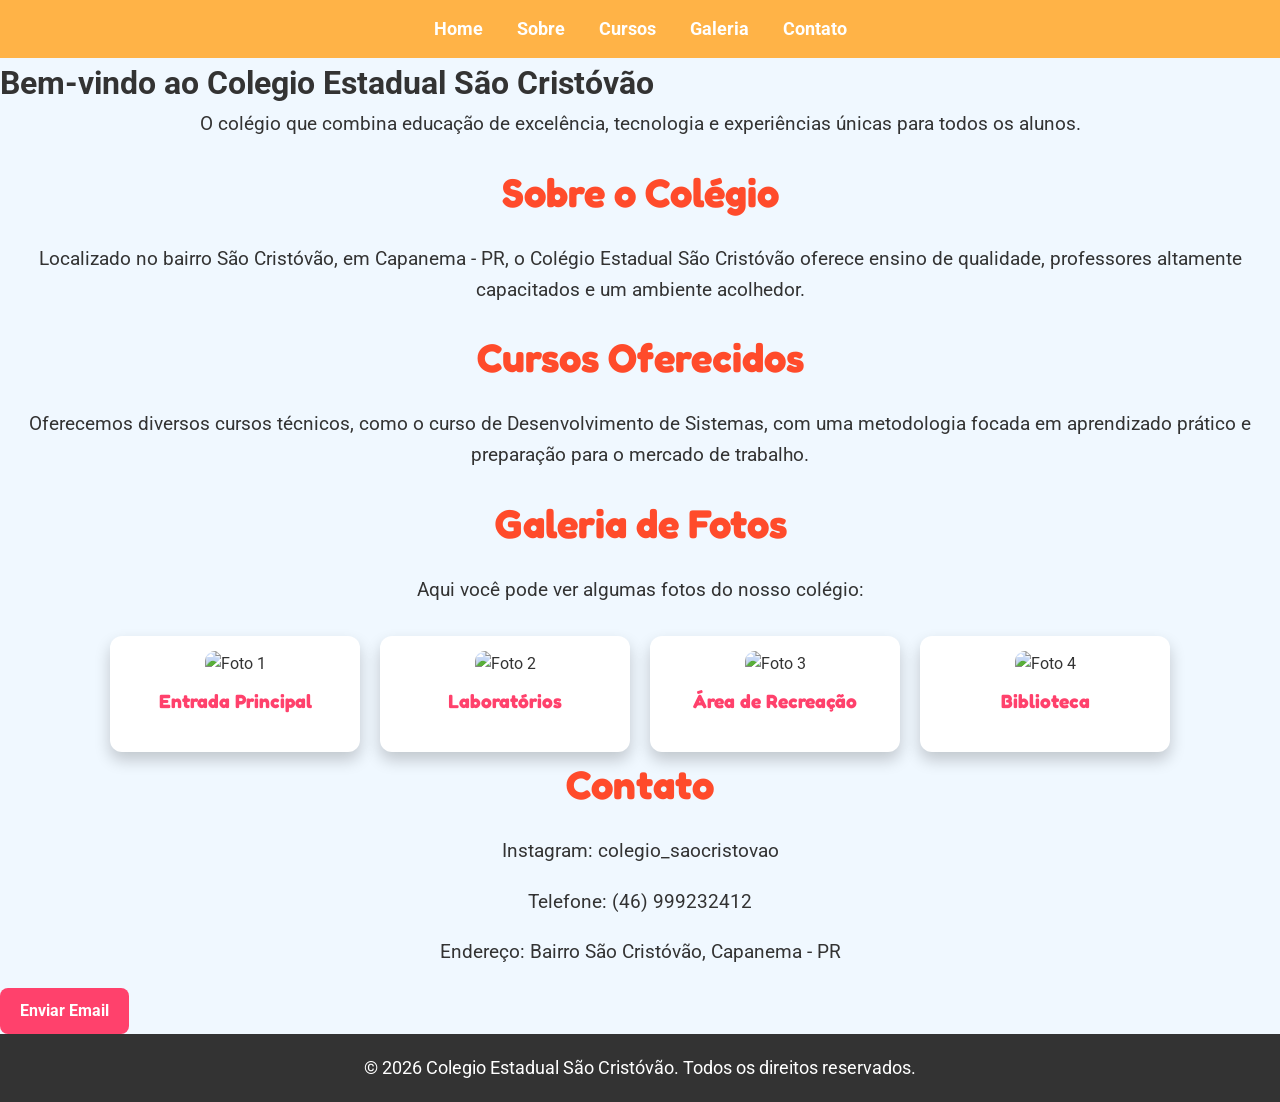
==== commit fa8e92be: "Update index.html" ====
--- a/index.html
+++ b/index.html
@@ -1,5 +1,6 @@
 <!DOCTYPE html>
 <html lang="pt-br">
+
 <head>
   <meta charset="UTF-8">
   <meta name="viewport" content="width=device-width, initial-scale=1.0">
@@ -14,27 +15,53 @@
 
 <body>
 
-  <!-- Header -->
-  <header id="header">
-    <h1>Colegio Estadual São Cristóvão</h1>
-    <p class="highlight">Aprenda, Inove e Transforme o Futuro!</p>
-  </header>
-
-  <!-- Navegação fixa -->
-  <nav id="navbar">
-    <a href="index.html#Home">Home</a> <!-- Link para a página inicial -->
-    <a href="sobre.html">Sobre Nós</a> <!-- Link para a página sobre -->
-    <a href="cursos.html">Cursos</a> <!-- Link para a página de cursos -->
-    <a href="galeria.html">Galeria</a> <!-- Link para a página de galeria -->
-    <a href="projetos.html">Projetos</a> <!-- Link para a página de projetos -->
-    <a href="contato.html">Contato</a> <!-- Link para a página de contato -->
+  <!-- Navbar -->
+  <nav>
+    <a href="javascript:void(0);" onclick="showContent('home')">Home</a>
+    <a href="javascript:void(0);" onclick="showContent('sobre')">Sobre</a>
+    <a href="javascript:void(0);" onclick="showContent('cursos')">Cursos</a>
+    <a href="javascript:void(0);" onclick="showContent('galeria')">Galeria</a>
+    <a href="javascript:void(0);" onclick="showContent('contato')">Contato</a>
   </nav>
 
   <!-- Home -->
-  <section id="Home" class="fade-in">
-    <h2>Bem-vindo a Família São Cristóvão!</h2>
-    <p>O colégio que combina educação de excelência, tecnologia e experiências únicas para todos os alunos. Aqui, cada estudante encontra espaço para crescer, aprender e descobrir seu verdadeiro potencial.</p>
-  </section>
+  <div id="home" class="content active">
+    <h1>Bem-vindo ao Colegio Estadual São Cristóvão</h1>
+    <p>O colégio que combina educação de excelência, tecnologia e experiências únicas para todos os alunos.</p>
+  </div>
+
+  <!-- Sobre -->
+  <div id="sobre" class="content">
+    <h2>Sobre o Colégio</h2>
+    <p>Localizado no bairro São Cristóvão, em Capanema - PR, o Colégio Estadual São Cristóvão oferece ensino de qualidade, professores altamente capacitados e um ambiente acolhedor.</p>
+  </div>
+
+  <!-- Cursos -->
+  <div id="cursos" class="content">
+    <h2>Cursos Oferecidos</h2>
+    <p>Oferecemos diversos cursos técnicos, como o curso de Desenvolvimento de Sistemas, com uma metodologia focada em aprendizado prático e preparação para o mercado de trabalho.</p>
+  </div>
+
+  <!-- Galeria -->
+  <div id="galeria" class="content">
+    <h2>Galeria de Fotos</h2>
+    <p>Aqui você pode ver algumas fotos do nosso colégio:</p>
+    <div class="galeria-container">
+      <div class="foto-card"><img src="foto1.jpg" alt="Foto 1"><p>Entrada Principal</p></div>
+      <div class="foto-card"><img src="foto2.jpg" alt="Foto 2"><p>Laboratórios</p></div>
+      <div class="foto-card"><img src="foto3.jpg" alt="Foto 3"><p>Área de Recreação</p></div>
+      <div class="foto-card"><img src="foto4.jpg" alt="Foto 4"><p>Biblioteca</p></div>
+    </div>
+  </div>
+
+  <!-- Contato -->
+  <div id="contato" class="content">
+    <h2>Contato</h2>
+    <p>Instagram: colegio_saocristovao</p>
+    <p>Telefone: (46) 999232412</p>
+    <p>Endereço: Bairro São Cristóvão, Capanema - PR</p>
+    <a href="mailto:contato@colegiosaocristovao.com" class="btn">Enviar Email</a>
+  </div>
 
   <!-- Footer -->
   <footer>
@@ -43,5 +70,7 @@
 
   <!-- JS -->
   <script src="script.js"></script>
+
 </body>
+
 </html>
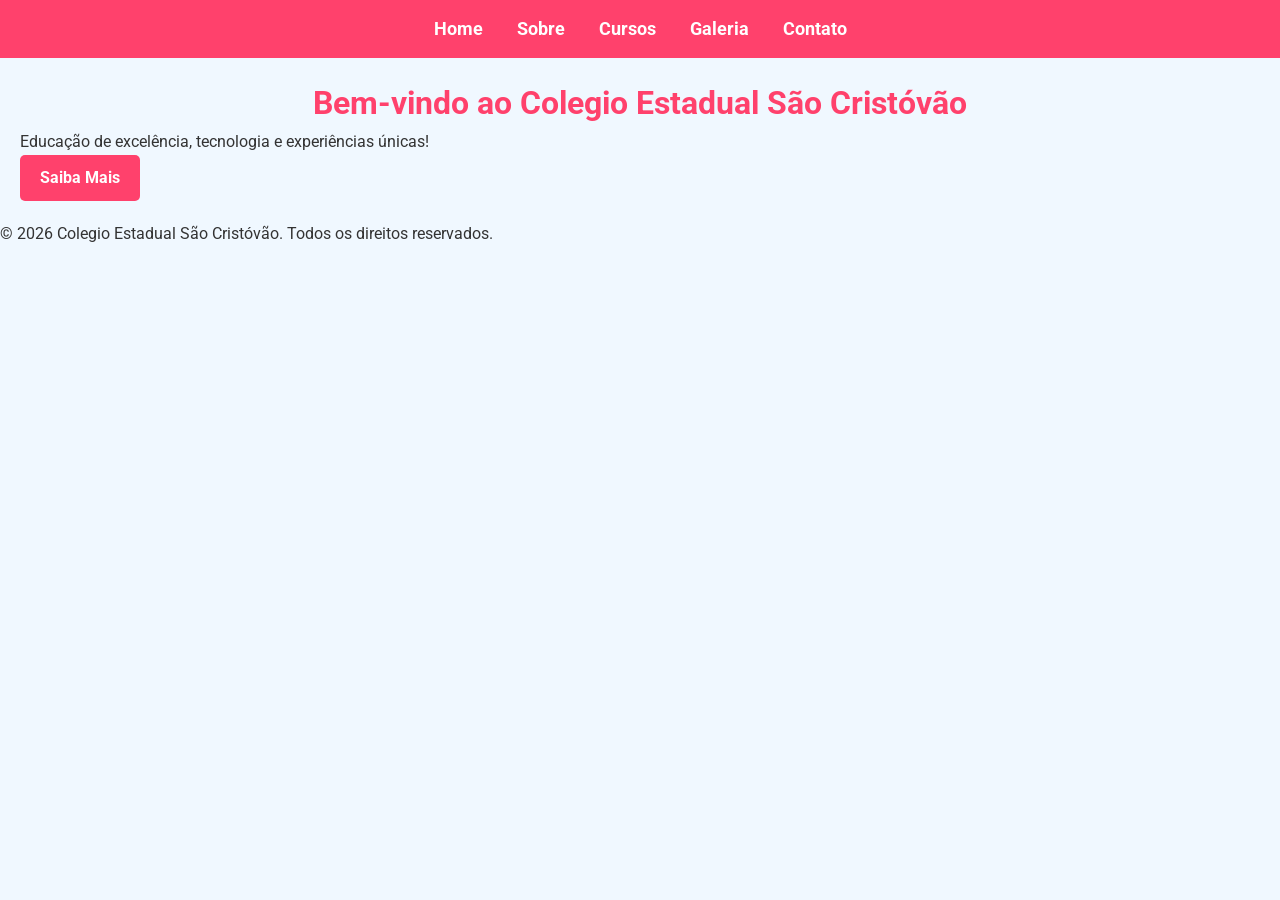
==== commit c7d696e0: "Update index.html" ====
--- a/index.html
+++ b/index.html
@@ -26,31 +26,49 @@
 
   <!-- Home -->
   <div id="home" class="content active">
-    <h1>Bem-vindo ao Colegio Estadual São Cristóvão</h1>
-    <p>O colégio que combina educação de excelência, tecnologia e experiências únicas para todos os alunos.</p>
+    <header class="hero">
+      <h1>Bem-vindo ao Colegio Estadual São Cristóvão</h1>
+      <p>Educação de excelência, tecnologia e experiências únicas!</p>
+      <a href="javascript:void(0);" class="btn">Saiba Mais</a>
+    </header>
   </div>
 
   <!-- Sobre -->
   <div id="sobre" class="content">
-    <h2>Sobre o Colégio</h2>
-    <p>Localizado no bairro São Cristóvão, em Capanema - PR, o Colégio Estadual São Cristóvão oferece ensino de qualidade, professores altamente capacitados e um ambiente acolhedor.</p>
+    <section class="info-box">
+      <h2>Sobre o Colégio</h2>
+      <p>Nosso colégio está localizado no bairro São Cristóvão, em Capanema - PR, oferecendo ensino de qualidade com um ambiente inovador, preparado para o futuro.</p>
+      <a href="javascript:void(0);" class="btn">Leia Mais</a>
+    </section>
   </div>
 
   <!-- Cursos -->
   <div id="cursos" class="content">
-    <h2>Cursos Oferecidos</h2>
-    <p>Oferecemos diversos cursos técnicos, como o curso de Desenvolvimento de Sistemas, com uma metodologia focada em aprendizado prático e preparação para o mercado de trabalho.</p>
+    <h2>Nosso Curso Técnico</h2>
+    <div class="cards">
+      <div class="card">
+        <img src="curso1.jpg" alt="Curso 1">
+        <h3>Técnico em Desenvolvimento de Sistemas</h3>
+        <p>Prepare-se para o futuro com um curso técnico em uma área que só cresce!</p>
+        <a href="javascript:void(0);" class="btn">Saiba Mais</a>
+      </div>
+      <div class="card">
+        <img src="curso2.jpg" alt="Curso 2">
+        <h3>Técnico em Informática</h3>
+        <p>Estude os fundamentos da informática e se torne um especialista em tecnologia.</p>
+        <a href="javascript:void(0);" class="btn">Saiba Mais</a>
+      </div>
+    </div>
   </div>
 
   <!-- Galeria -->
   <div id="galeria" class="content">
     <h2>Galeria de Fotos</h2>
-    <p>Aqui você pode ver algumas fotos do nosso colégio:</p>
-    <div class="galeria-container">
-      <div class="foto-card"><img src="foto1.jpg" alt="Foto 1"><p>Entrada Principal</p></div>
-      <div class="foto-card"><img src="foto2.jpg" alt="Foto 2"><p>Laboratórios</p></div>
-      <div class="foto-card"><img src="foto3.jpg" alt="Foto 3"><p>Área de Recreação</p></div>
-      <div class="foto-card"><img src="foto4.jpg" alt="Foto 4"><p>Biblioteca</p></div>
+    <div class="carousel">
+      <div class="carousel-item"><img src="foto1.jpg" alt="Foto 1"></div>
+      <div class="carousel-item"><img src="foto2.jpg" alt="Foto 2"></div>
+      <div class="carousel-item"><img src="foto3.jpg" alt="Foto 3"></div>
+      <div class="carousel-item"><img src="foto4.jpg" alt="Foto 4"></div>
     </div>
   </div>
 
@@ -65,7 +83,7 @@
 
   <!-- Footer -->
   <footer>
-    &copy; 2026 Colegio Estadual São Cristóvão. Todos os direitos reservados.
+    <p>&copy; 2026 Colegio Estadual São Cristóvão. Todos os direitos reservados.</p>
   </footer>
 
   <!-- JS -->
--- a/style.css
+++ b/style.css
@@ -10,150 +10,45 @@
   background: #f0f8ff;
   color: #333;
   line-height: 1.6;
-  transition: background 0.3s ease; /* Suaviza a transição de fundo caso altere */
-}
-
-/* Variáveis para cores */
-:root {
-  --cor-principal: #ff416c;
-  --cor-secundaria: #ff4b2b;
-  --cor-destaque: #ffb347;
-  --cor-fundo: #f0f8ff;
-  --cor-texto: #333;
-  --cor-branco: #fff;
-}
-
-/* Header */
-header {
-  background: linear-gradient(90deg, var(--cor-principal), var(--cor-secundaria));
-  color: var(--cor-branco);
-  padding: 60px 20px;
-  text-align: center;
-  font-family: 'Fredoka One', cursive;
-}
-
-header h1 {
-  font-size: 3em;
-  text-shadow: 2px 2px 4px rgba(0, 0, 0, 0.3);
-}
-
-.highlight {
-  font-size: 1.5em;
-  animation: highlightAnim 1s infinite alternate;
-}
-
-@keyframes highlightAnim {
-  0% {
-    color: var(--cor-principal);
-  }
-  50% {
-    color: var(--cor-destaque);
-  }
-  100% {
-    color: var(--cor-principal);
-  }
+  transition: background 0.3s ease;
 }
 
 /* Navbar Fixa */
 nav {
-  position: sticky;
-  top: 0;
-  background: var(--cor-destaque);
+  background: #ff416c;
   padding: 15px;
   text-align: center;
-  z-index: 100;
 }
 
 nav a {
-  color: var(--cor-branco);
+  color: white;
   text-decoration: none;
   margin: 0 15px;
   font-weight: bold;
   font-size: 1.1em;
-  transition: all 0.3s ease;
+  transition: color 0.3s;
 }
 
 nav a:hover {
-  color: var(--cor-principal);
-  transform: scale(1.1);
+  color: #ffb347;
 }
 
-/* Seções */
-section {
-  padding: 60px 20px;
-  max-width: 1200px;
-  margin: auto;
-  opacity: 0;
-  transform: translateY(20px);
-  transition: all 0.8s ease;
+/* Conteúdo das seções */
+.content {
+  padding: 20px;
+  display: none;
 }
 
-section.fade-in.visible {
-  opacity: 1;
-  transform: translateY(0);
+.active {
+  display: block;
 }
 
-h2 {
-  font-family: 'Fredoka One', cursive;
-  font-size: 2.5em;
-  margin-bottom: 20px;
-  color: var(--cor-secundaria);
+h1, h2 {
+  color: #ff416c;
   text-align: center;
 }
 
-p {
-  font-size: 1.2em;
-  margin-bottom: 20px;
-  text-align: center;
-}
-
-/* Cards (para cursos e projetos) */
-.card-container {
-  display: flex;
-  flex-wrap: wrap;
-  justify-content: center;
-  gap: 20px;
-}
-
-.card {
-  background: var(--cor-branco);
-  border-radius: 12px;
-  box-shadow: 0 8px 16px rgba(0, 0, 0, 0.2);
-  width: 300px;
-  padding: 20px;
-  text-align: center;
-  transition: all 0.3s ease;
-}
-
-.card:hover {
-  transform: translateY(-10px);
-  box-shadow: 0 12px 24px rgba(0, 0, 0, 0.3);
-}
-
-.card img {
-  width: 100%;
-  border-radius: 10px;
-  margin-bottom: 15px;
-}
-
-/* Botões */
-.btn {
-  display: inline-block;
-  background: var(--cor-principal);
-  color: var(--cor-branco);
-  padding: 10px 20px;
-  border-radius: 8px;
-  text-decoration: none;
-  font-weight: bold;
-  transition: all 0.3s ease;
-}
-
-.btn:hover {
-  background: var(--cor-secundaria);
-  transform: scale(1.1);
-}
-
-/* Galeria de Fotos */
+/* Estilos dos cards de foto */
 .galeria-container {
   display: flex;
   flex-wrap: wrap;
@@ -163,7 +58,7 @@
 }
 
 .foto-card {
-  background: var(--cor-branco);
+  background: #fff;
   border-radius: 12px;
   box-shadow: 0 8px 16px rgba(0, 0, 0, 0.2);
   width: 250px;
@@ -173,49 +68,34 @@
 }
 
 .foto-card img {
-  width: 100%;
+  width: 100%; /* Faz a imagem ocupar 100% do card */
   border-radius: 10px;
   margin-bottom: 10px;
   transition: transform 0.3s ease;
 }
 
 .foto-card img:hover {
-  transform: scale(1.05);
+  transform: scale(1.05); /* Efeito de zoom quando a imagem é passada o mouse */
 }
 
 .foto-card p {
   font-weight: bold;
-  color: var(--cor-principal);
+  color: #ff416c;
   font-family: 'Fredoka One', cursive;
 }
 
-/* Botão Voltar ao Topo */
-#btnTopo {
-  position: fixed;
-  bottom: 20px;
-  right: 20px;
-  padding: 10px 15px;
-  background: var(--cor-principal);
-  color: var(--cor-branco);
-  border-radius: 50%;
-  border: none;
-  font-size: 1.5em;
-  cursor: pointer;
-  box-shadow: 0 8px 16px rgba(0, 0, 0, 0.2);
-  transition: all 0.3s ease;
+/* Botões de navegação */
+.btn {
+  background: #ff416c;
+  color: white;
+  padding: 10px 20px;
+  border-radius: 5px;
+  text-decoration: none;
+  font-weight: bold;
+  text-align: center;
+  display: inline-block;
 }
 
-#btnTopo:hover {
-  background: var(--cor-secundaria);
-  transform: scale(1.1);
-  box-shadow: 0 12px 24px rgba(0, 0, 0, 0.3);
+.btn:hover {
+  background: #ff4b2b;
 }
-
-/* Footer */
-footer {
-  background-color: #333;
-  color: var(--cor-branco);
-  text-align: center;
-  padding: 20px;
-  font-size: 1.1em;
-}
